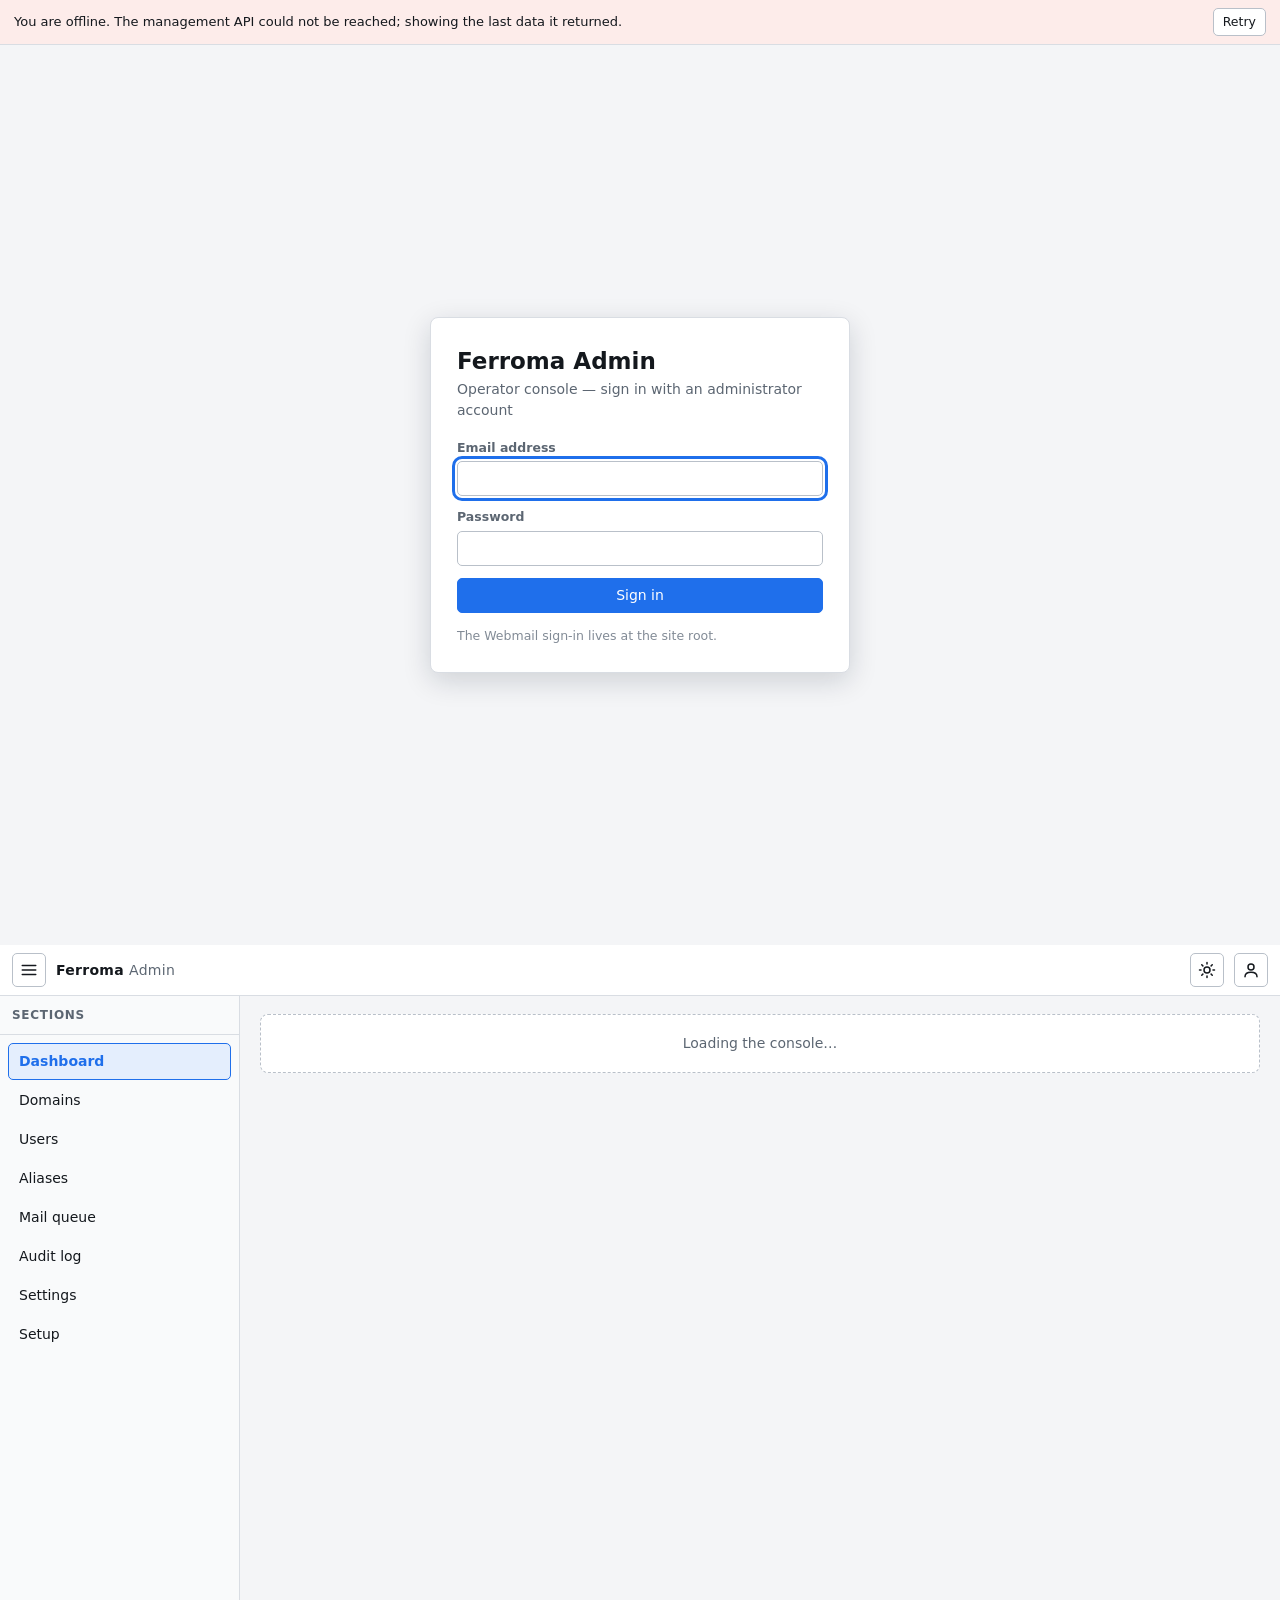
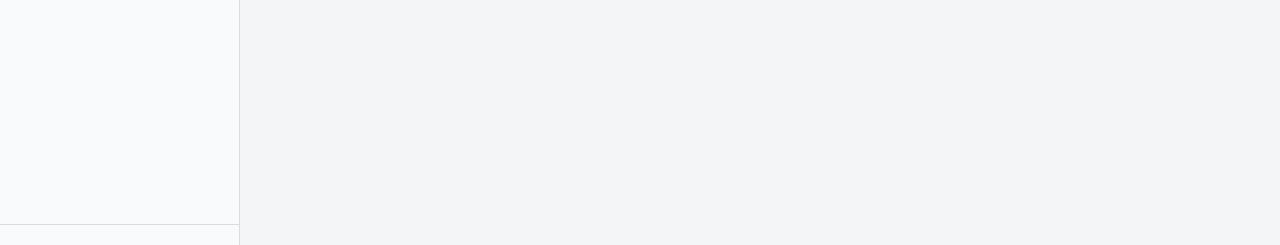
==== admin/index.html @ e782bdba "Ferroma — a Rust-native self-hosted mail platform The workspace: ferroma-core (configuration, limits" ====
<!doctype html>
<html lang="en" data-theme="auto" data-app="admin">
<head>
  <meta charset="utf-8">
  <meta name="viewport" content="width=device-width, initial-scale=1">
  <meta name="color-scheme" content="light dark">
  <title>Ferroma Admin</title>
  <link rel="stylesheet" href="./styles.css">
</head>
<body>
  <a class="skip-link" href="#view-root">Skip to content</a>

  <div id="offline-banner" class="banner banner-offline" role="status" hidden>
    <span class="banner-text">You are offline. The management API could not be reached; showing the last data it returned.</span>
    <button type="button" class="btn btn-small" id="offline-retry">Retry</button>
  </div>

  <!-- Sign-in, shown when the admin console has no usable session -->
  <div id="login-view" class="login-view" hidden>
    <form class="login-card" id="login-form" novalidate>
      <h1 class="login-title">Ferroma Admin</h1>
      <p class="login-subtitle">Operator console — sign in with an administrator account</p>

      <label class="field">
        <span class="field-label">Email address</span>
        <input class="input" id="login-email" name="email" type="email" autocomplete="username" spellcheck="false" required>
      </label>
      <p class="field-error" id="login-email-error" hidden></p>

      <label class="field">
        <span class="field-label">Password</span>
        <input class="input" id="login-password" name="password" type="password" autocomplete="current-password" required>
      </label>
      <p class="field-error" id="login-password-error" hidden></p>

      <p class="field-error" id="login-error" role="alert" hidden></p>

      <button class="btn btn-primary btn-block" id="login-submit" type="submit">Sign in</button>
      <p class="login-hint">The Webmail sign-in lives at the site root.</p>
    </form>
  </div>

  <div class="app" id="app-view" hidden>
    <header class="topbar">
      <button type="button" class="btn btn-icon" id="nav-toggle" aria-label="Show navigation"
              aria-expanded="false" aria-controls="sidebar">
        <svg class="icon" viewBox="0 0 24 24" aria-hidden="true" focusable="false">
          <path d="M3 6h18M3 12h18M3 18h18" fill="none" stroke="currentColor" stroke-width="2" stroke-linecap="round"></path>
        </svg>
      </button>
      <span class="brand">Ferroma <span class="brand-sub">Admin</span></span>
      <span class="topbar-status" id="topbar-status" role="status"></span>
      <button type="button" class="btn btn-icon" id="theme-toggle" aria-label="Switch theme" title="Switch light / dark">
        <svg class="icon" viewBox="0 0 24 24" aria-hidden="true" focusable="false">
          <circle cx="12" cy="12" r="4" fill="none" stroke="currentColor" stroke-width="2"></circle>
          <path d="M12 2v2M12 20v2M2 12h2M20 12h2M5 5l1.5 1.5M17.5 17.5 19 19M19 5l-1.5 1.5M6.5 17.5 5 19"
                fill="none" stroke="currentColor" stroke-width="2" stroke-linecap="round"></path>
        </svg>
      </button>
      <button type="button" class="btn btn-icon" id="account-button" aria-label="Account menu"
              aria-haspopup="true" aria-expanded="false">
        <svg class="icon" viewBox="0 0 24 24" aria-hidden="true" focusable="false">
          <circle cx="12" cy="8" r="4" fill="none" stroke="currentColor" stroke-width="2"></circle>
          <path d="M4 21c0-4 3.6-6 8-6s8 2 8 6" fill="none" stroke="currentColor" stroke-width="2" stroke-linecap="round"></path>
        </svg>
      </button>
      <div class="menu" id="account-menu" role="menu" hidden>
        <p class="menu-heading" id="account-menu-name">Signed in</p>
        <p class="menu-sub" id="account-menu-email"></p>
        <a class="menu-item" role="menuitem" href="../">Open Webmail</a>
        <button type="button" class="menu-item" role="menuitem" id="account-logout">Sign out</button>
      </div>
    </header>

    <div class="layout">
      <nav class="sidebar" id="sidebar" aria-label="Console sections">
        <div class="sidebar-head">
          <h2 class="sidebar-title">Sections</h2>
          <button type="button" class="btn btn-icon pane-close" id="sidebar-close" aria-label="Hide navigation">
            <svg class="icon" viewBox="0 0 24 24" aria-hidden="true" focusable="false">
              <path d="M6 6l12 12M18 6 6 18" fill="none" stroke="currentColor" stroke-width="2" stroke-linecap="round"></path>
            </svg>
          </button>
        </div>
        <ul class="nav-list" id="nav-list"></ul>
        <div class="sidebar-foot">
          <p class="sidebar-meta" id="sidebar-version"></p>
        </div>
      </nav>

      <main class="content" id="view-root" tabindex="-1">
        <div class="loading-state" id="boot-loading">
          <p class="loading-text">Loading the console…</p>
        </div>
      </main>
    </div>
  </div>

  <div class="modal-host" id="modal-host"></div>
  <div class="modal-host" id="dialog-host"></div>

  <div class="toasts" id="toast-region" role="status" aria-live="polite" aria-atomic="false"></div>
  <div class="toasts toasts-alert" id="alert-region" role="alert" aria-live="assertive" aria-atomic="false"></div>

  <script type="module" src="./main.js"></script>
</body>
</html>
---- admin/styles.css ----
/* Ferroma Admin — hand-written styles.
   Shares the visual language of the Webmail app without sharing a file: the
   server serves `web/` and `admin/` as two independent directories. */

:root {
  color-scheme: light dark;

  --bg: #f4f5f7;
  --surface: #ffffff;
  --surface-2: #f9fafb;
  --surface-3: #eef0f3;
  --border: #d9dde3;
  --border-strong: #b9c0c9;
  --text: #14181d;
  --text-muted: #5c6672;
  --text-faint: #828b96;
  --accent: #1f6feb;
  --accent-text: #ffffff;
  --accent-soft: #e4eefd;
  --danger: #c8382f;
  --danger-soft: #fdecea;
  --warn: #9a6200;
  --warn-soft: #fdf3e0;
  --ok: #1a7f4b;
  --ok-soft: #e6f5ec;
  --focus: #1f6feb;
  --shadow: 0 8px 28px rgba(15, 23, 42, 0.16);
  --radius: 8px;
  --radius-sm: 5px;
  --gap: 12px;
  --sidebar-width: 240px;
  --font: system-ui, -apple-system, "Segoe UI", Roboto, "Helvetica Neue", Arial, sans-serif;
  --mono: ui-monospace, SFMono-Regular, "Cascadia Mono", Consolas, "Liberation Mono", monospace;
}

@media (prefers-color-scheme: dark) {
  :root:not([data-theme="light"]) {
    --bg: #101317;
    --surface: #171b21;
    --surface-2: #1d222a;
    --surface-3: #252b34;
    --border: #2c333d;
    --border-strong: #3d4653;
    --text: #e7ebf0;
    --text-muted: #a3adb9;
    --text-faint: #7f8894;
    --accent: #5a9dff;
    --accent-text: #08111f;
    --accent-soft: #1b2940;
    --danger: #ff7b70;
    --danger-soft: #3a1f1d;
    --warn: #e0a94a;
    --warn-soft: #3a2f18;
    --ok: #5fd39a;
    --ok-soft: #14301f;
    --focus: #7db1ff;
    --shadow: 0 10px 30px rgba(0, 0, 0, 0.5);
  }
}

:root[data-theme="dark"] {
  --bg: #101317;
  --surface: #171b21;
  --surface-2: #1d222a;
  --surface-3: #252b34;
  --border: #2c333d;
  --border-strong: #3d4653;
  --text: #e7ebf0;
  --text-muted: #a3adb9;
  --text-faint: #7f8894;
  --accent: #5a9dff;
  --accent-text: #08111f;
  --accent-soft: #1b2940;
  --danger: #ff7b70;
  --danger-soft: #3a1f1d;
  --warn: #e0a94a;
  --warn-soft: #3a2f18;
  --ok: #5fd39a;
  --ok-soft: #14301f;
  --focus: #7db1ff;
  --shadow: 0 10px 30px rgba(0, 0, 0, 0.5);
}

*,
*::before,
*::after {
  box-sizing: border-box;
}

html,
body {
  height: 100%;
}

body {
  margin: 0;
  background: var(--bg);
  color: var(--text);
  font: 14px/1.5 var(--font);
  -webkit-text-size-adjust: 100%;
}

body.no-scroll {
  overflow: hidden;
}

h1,
h2,
h3,
p,
ul,
ol {
  margin: 0;
  padding: 0;
}

ul,
ol {
  list-style: none;
}

button,
input,
select,
textarea {
  font: inherit;
  color: inherit;
}

a {
  color: var(--accent);
}

.visually-hidden {
  position: absolute;
  width: 1px;
  height: 1px;
  margin: -1px;
  padding: 0;
  overflow: hidden;
  clip: rect(0 0 0 0);
  clip-path: inset(50%);
  white-space: nowrap;
  border: 0;
}

.skip-link {
  position: absolute;
  left: -9999px;
  top: 0;
  z-index: 100;
  padding: 8px 14px;
  background: var(--surface);
  border: 1px solid var(--border-strong);
  border-radius: var(--radius-sm);
  text-decoration: none;
}

.skip-link:focus {
  left: 8px;
  top: 8px;
}

:focus-visible {
  outline: 3px solid var(--focus);
  outline-offset: 2px;
  border-radius: 3px;
}

/* ----------------------------------------------------------------- controls */

.btn {
  display: inline-flex;
  align-items: center;
  justify-content: center;
  gap: 6px;
  min-height: 34px;
  padding: 6px 12px;
  background: var(--surface);
  color: var(--text);
  border: 1px solid var(--border-strong);
  border-radius: var(--radius-sm);
  cursor: pointer;
  text-decoration: none;
}

.btn:hover:not(:disabled) {
  background: var(--surface-3);
}

.btn:disabled {
  opacity: 0.5;
  cursor: not-allowed;
}

.btn-primary {
  background: var(--accent);
  border-color: var(--accent);
  color: var(--accent-text);
}

.btn-primary:hover:not(:disabled) {
  filter: brightness(1.08);
}

.btn-danger {
  color: var(--danger);
  border-color: var(--danger);
}

.btn-danger:hover:not(:disabled) {
  background: var(--danger-soft);
}

.btn-small {
  min-height: 28px;
  padding: 3px 9px;
  font-size: 12.5px;
}

.btn-icon {
  min-width: 34px;
  padding: 5px;
}

.btn-block {
  width: 100%;
}

.icon {
  width: 18px;
  height: 18px;
  flex: none;
}

.input {
  width: 100%;
  min-height: 34px;
  padding: 6px 10px;
  background: var(--surface);
  color: var(--text);
  border: 1px solid var(--border-strong);
  border-radius: var(--radius-sm);
}

.input::placeholder {
  color: var(--text-faint);
}

textarea.input {
  min-height: 90px;
  resize: vertical;
  font-family: var(--mono);
  font-size: 13px;
}

.field {
  display: block;
  margin-bottom: 12px;
}

.field-label {
  display: block;
  margin-bottom: 4px;
  font-size: 12.5px;
  font-weight: 600;
  color: var(--text-muted);
}

.field-error {
  margin: -6px 0 10px;
  color: var(--danger);
  font-size: 12.5px;
}

.checkbox {
  display: flex;
  gap: 8px;
  align-items: center;
  margin-bottom: 10px;
  font-size: 13.5px;
}

.row {
  display: flex;
  flex-wrap: wrap;
  gap: var(--gap);
}

.row > * {
  flex: 1 1 180px;
  min-width: 0;
}

.inline-form {
  display: flex;
  flex-wrap: wrap;
  gap: 8px;
  align-items: flex-end;
}

.inline-form .field {
  flex: 1 1 180px;
  margin-bottom: 0;
}

/* ------------------------------------------------------------------ banners */

.banner {
  display: flex;
  flex-wrap: wrap;
  gap: 10px;
  align-items: center;
  justify-content: space-between;
  padding: 8px 14px;
  border-bottom: 1px solid var(--border);
  font-size: 13px;
}

.banner-offline {
  background: var(--danger-soft);
}

.banner-text {
  flex: 1 1 260px;
}

/* -------------------------------------------------------------------- login */

.login-view {
  display: grid;
  place-items: center;
  min-height: 100%;
  padding: 24px;
}

.login-card {
  width: min(420px, 100%);
  padding: 26px;
  background: var(--surface);
  border: 1px solid var(--border);
  border-radius: var(--radius);
  box-shadow: var(--shadow);
}

.login-title {
  font-size: 23px;
}

.login-subtitle {
  margin-bottom: 18px;
  color: var(--text-muted);
}

.login-hint {
  margin-top: 14px;
  color: var(--text-faint);
  font-size: 12.5px;
}

/* -------------------------------------------------------------------- shell */

.app {
  display: flex;
  flex-direction: column;
  height: 100%;
}

.topbar {
  position: relative;
  z-index: 20;
  display: flex;
  gap: 10px;
  align-items: center;
  padding: 8px 12px;
  background: var(--surface);
  border-bottom: 1px solid var(--border);
}

.brand {
  font-weight: 700;
  letter-spacing: 0.02em;
}

.brand-sub {
  color: var(--text-muted);
  font-weight: 500;
}

.topbar-status {
  flex: 1 1 auto;
  color: var(--text-muted);
  font-size: 12.5px;
  overflow: hidden;
  white-space: nowrap;
  text-overflow: ellipsis;
  text-align: right;
}

.layout {
  display: grid;
  grid-template-columns: var(--sidebar-width) minmax(0, 1fr);
  flex: 1 1 auto;
  min-height: 0;
}

.sidebar {
  display: flex;
  flex-direction: column;
  min-height: 0;
  background: var(--surface-2);
  border-right: 1px solid var(--border);
}

.sidebar-head {
  display: flex;
  align-items: center;
  justify-content: space-between;
  padding: 10px 12px;
  border-bottom: 1px solid var(--border);
}

.sidebar-title {
  font-size: 12px;
  text-transform: uppercase;
  letter-spacing: 0.06em;
  color: var(--text-muted);
}

.nav-list {
  flex: 1 1 auto;
  overflow-y: auto;
  padding: 8px;
}

.nav-button {
  justify-content: flex-start;
  width: 100%;
  margin-bottom: 2px;
  padding: 7px 10px;
  background: transparent;
  border-color: transparent;
}

.nav-button:hover {
  background: var(--surface-3);
}

.nav-button[aria-current="true"] {
  background: var(--accent-soft);
  border-color: var(--accent);
  color: var(--accent);
  font-weight: 600;
}

.nav-label {
  flex: 1 1 auto;
  text-align: left;
}

.nav-badge {
  padding: 0 7px;
  background: var(--danger);
  border-radius: 999px;
  color: var(--accent-text);
  font-size: 11px;
  font-weight: 700;
}

.sidebar-foot {
  padding: 10px 12px;
  border-top: 1px solid var(--border);
}

.sidebar-meta {
  color: var(--text-faint);
  font-size: 11.5px;
  overflow-wrap: anywhere;
}

.pane-close {
  display: none;
}

.content {
  min-width: 0;
  overflow-y: auto;
  padding: 18px 20px 40px;
}

/* ------------------------------------------------------------------- view */

.view-head {
  display: flex;
  flex-wrap: wrap;
  gap: 10px;
  align-items: center;
  justify-content: space-between;
  margin-bottom: 14px;
}

.view-title {
  font-size: 20px;
}

.view-sub {
  color: var(--text-muted);
  font-size: 13px;
}

.card {
  padding: 14px;
  margin-bottom: 16px;
  background: var(--surface);
  border: 1px solid var(--border);
  border-radius: var(--radius);
}

.card-head {
  display: flex;
  flex-wrap: wrap;
  gap: 8px;
  align-items: center;
  justify-content: space-between;
  margin-bottom: 10px;
}

.card-title {
  font-size: 15px;
}

.card-actions {
  display: flex;
  flex-wrap: wrap;
  gap: 6px;
}

.filters {
  display: flex;
  flex-wrap: wrap;
  gap: 8px;
  align-items: flex-end;
  margin-bottom: 12px;
}

.filters .field {
  flex: 0 1 200px;
  margin-bottom: 0;
}

/* --------------------------------------------------------------- dashboard */

.stat-grid {
  display: grid;
  grid-template-columns: repeat(auto-fit, minmax(160px, 1fr));
  gap: var(--gap);
  margin-bottom: 16px;
}

.stat {
  padding: 12px 14px;
  background: var(--surface);
  border: 1px solid var(--border);
  border-radius: var(--radius);
}

.stat-label {
  color: var(--text-muted);
  font-size: 12px;
  text-transform: uppercase;
  letter-spacing: 0.05em;
}

.stat-value {
  font-size: 22px;
  font-weight: 650;
  overflow-wrap: anywhere;
}

.stat-note {
  color: var(--text-faint);
  font-size: 12px;
}

.spark {
  display: block;
  width: 100%;
  height: 64px;
  background: var(--surface-2);
  border: 1px solid var(--border);
  border-radius: var(--radius-sm);
}

.spark-line {
  fill: none;
  stroke: var(--accent);
  stroke-width: 2;
}

.spark-area {
  fill: var(--accent-soft);
  stroke: none;
}

/* ------------------------------------------------------------------ tables */

.table-wrap {
  overflow-x: auto;
}

.table {
  width: 100%;
  border-collapse: collapse;
  font-size: 13px;
}

.table caption {
  text-align: left;
  color: var(--text-muted);
  font-size: 12.5px;
  padding-bottom: 6px;
}

.table th,
.table td {
  padding: 7px 9px;
  border-bottom: 1px solid var(--border);
  text-align: left;
  vertical-align: top;
}

.table thead th {
  background: var(--surface-2);
  color: var(--text-muted);
  font-size: 11.5px;
  text-transform: uppercase;
  letter-spacing: 0.05em;
  white-space: nowrap;
}

.table tbody tr:hover {
  background: var(--surface-2);
}

.cell-actions {
  display: flex;
  flex-wrap: wrap;
  gap: 5px;
}

.cell-mono {
  font-family: var(--mono);
  font-size: 12px;
  overflow-wrap: anywhere;
}

.truncate {
  display: inline-block;
  max-width: 34ch;
  overflow: hidden;
  white-space: nowrap;
  text-overflow: ellipsis;
  vertical-align: bottom;
}

.detail-row td {
  background: var(--surface-2);
}

/* ------------------------------------------------------------------ badges */

.badge {
  display: inline-flex;
  align-items: center;
  gap: 5px;
  padding: 1px 8px;
  border: 1px solid var(--border-strong);
  border-radius: 999px;
  font-size: 11.5px;
  white-space: nowrap;
}

.badge-ok {
  background: var(--ok-soft);
  border-color: var(--ok);
  color: var(--ok);
}

.badge-warn {
  background: var(--warn-soft);
  border-color: var(--warn);
  color: var(--warn);
}

.badge-fail {
  background: var(--danger-soft);
  border-color: var(--danger);
  color: var(--danger);
}

.badge-skip,
.badge-muted {
  color: var(--text-muted);
}

/* --------------------------------------------------------------- dns panel */

.dns-head {
  display: flex;
  flex-wrap: wrap;
  gap: 10px;
  align-items: center;
  justify-content: space-between;
  margin-bottom: 10px;
}

.score {
  font-size: 15px;
  font-weight: 650;
}

.code-block {
  display: block;
  width: 100%;
  padding: 10px;
  margin: 6px 0 10px;
  background: var(--surface-2);
  border: 1px solid var(--border);
  border-radius: var(--radius-sm);
  font-family: var(--mono);
  font-size: 12px;
  overflow-wrap: anywhere;
  white-space: pre-wrap;
}

.log-list {
  display: grid;
  gap: 6px;
}

.log-entry {
  padding: 8px 10px;
  background: var(--surface-2);
  border: 1px solid var(--border);
  border-radius: var(--radius-sm);
  font-size: 12.5px;
}

.log-head {
  display: flex;
  flex-wrap: wrap;
  gap: 8px;
  align-items: baseline;
}

.log-time {
  color: var(--text-faint);
  font-family: var(--mono);
  font-size: 11.5px;
}

.log-body {
  margin-top: 4px;
  overflow-wrap: anywhere;
}

/* ------------------------------------------------------------ view states */

.loading-state,
.empty-state,
.error-state {
  padding: 18px;
  background: var(--surface);
  border: 1px dashed var(--border-strong);
  border-radius: var(--radius);
  color: var(--text-muted);
  text-align: center;
}

.error-state {
  background: var(--danger-soft);
  border-style: solid;
  border-color: var(--danger);
  color: var(--text);
}

.empty-title {
  font-weight: 600;
  color: var(--text);
}

.pager {
  display: flex;
  flex-wrap: wrap;
  gap: 8px;
  align-items: center;
  margin-top: 12px;
}

.pager-info {
  color: var(--text-muted);
  font-size: 12.5px;
}

/* ------------------------------------------------------------------ dialogs */

.modal-host:empty {
  display: none;
}

.modal {
  position: fixed;
  inset: 0;
  z-index: 60;
  display: grid;
  place-items: center;
  padding: 18px;
  background: rgba(12, 16, 22, 0.5);
}

.modal-card {
  display: flex;
  flex-direction: column;
  width: min(560px, 100%);
  max-height: min(88vh, 900px);
  background: var(--surface);
  border: 1px solid var(--border);
  border-radius: var(--radius);
  box-shadow: var(--shadow);
  overflow: hidden;
}

.modal-card.modal-wide {
  width: min(860px, 100%);
}

.modal-head {
  display: flex;
  gap: 10px;
  align-items: center;
  justify-content: space-between;
  padding: 12px 16px;
  border-bottom: 1px solid var(--border);
}

.modal-title {
  font-size: 16px;
}

.modal-body {
  flex: 1 1 auto;
  padding: 16px;
  overflow-y: auto;
}

.modal-foot {
  display: flex;
  flex-wrap: wrap;
  gap: 8px;
  align-items: center;
  justify-content: flex-end;
  padding: 12px 16px;
  background: var(--surface-2);
  border-top: 1px solid var(--border);
}

.modal-foot .spacer {
  flex: 1 1 auto;
}

.modal-message {
  margin-bottom: 12px;
  color: var(--text-muted);
}

.secret-row {
  display: flex;
  gap: 8px;
  align-items: center;
}

.secret-value {
  flex: 1 1 auto;
  min-width: 0;
  padding: 6px 10px;
  background: var(--surface-2);
  border: 1px solid var(--border);
  border-radius: var(--radius-sm);
  font-family: var(--mono);
  font-size: 12px;
  overflow-wrap: anywhere;
}

/* ------------------------------------------------------------------- toasts */

.toasts {
  position: fixed;
  right: 14px;
  bottom: 14px;
  z-index: 90;
  display: flex;
  flex-direction: column;
  gap: 8px;
  width: min(380px, calc(100vw - 28px));
  pointer-events: none;
}

.toast {
  display: flex;
  gap: 10px;
  align-items: flex-start;
  padding: 10px 12px;
  background: var(--surface);
  border: 1px solid var(--border-strong);
  border-left-width: 4px;
  border-radius: var(--radius-sm);
  box-shadow: var(--shadow);
  pointer-events: auto;
  animation: toast-in 160ms ease-out;
}

.toast-success {
  border-left-color: var(--ok);
}

.toast-error {
  border-left-color: var(--danger);
}

.toast-info {
  border-left-color: var(--accent);
}

.toast-text {
  flex: 1 1 auto;
  min-width: 0;
  overflow-wrap: anywhere;
}

.toast-close {
  background: none;
  border: 0;
  color: var(--text-muted);
  cursor: pointer;
}

@keyframes toast-in {
  from {
    opacity: 0;
    transform: translateY(8px);
  }
  to {
    opacity: 1;
    transform: none;
  }
}

/* -------------------------------------------------------------- user menu */

.menu {
  position: absolute;
  right: 12px;
  top: 50px;
  z-index: 40;
  width: 240px;
  padding: 6px;
  background: var(--surface);
  border: 1px solid var(--border-strong);
  border-radius: var(--radius);
  box-shadow: var(--shadow);
}

.menu-heading {
  padding: 6px 8px 0;
  font-weight: 600;
  font-size: 13px;
  overflow: hidden;
  text-overflow: ellipsis;
  white-space: nowrap;
}

.menu-sub {
  padding: 0 8px 6px;
  color: var(--text-muted);
  font-size: 12px;
  overflow: hidden;
  text-overflow: ellipsis;
  white-space: nowrap;
}

.menu-item {
  display: block;
  width: 100%;
  padding: 7px 8px;
  background: none;
  border: 0;
  border-radius: var(--radius-sm);
  color: var(--text);
  text-align: left;
  text-decoration: none;
  cursor: pointer;
}

.menu-item:hover {
  background: var(--surface-3);
}

/* -------------------------------------------------------------- responsive */

@media (max-width: 860px) {
  .layout {
    grid-template-columns: minmax(0, 1fr);
  }

  .sidebar {
    position: fixed;
    inset: 48px auto 0 0;
    z-index: 30;
    width: min(280px, 82vw);
    box-shadow: var(--shadow);
  }

  .app:not([data-nav="open"]) .sidebar {
    display: none;
  }

  .pane-close {
    display: inline-flex;
  }

  .brand-sub {
    display: none;
  }
}

@media (max-width: 520px) {
  .content {
    padding: 14px 12px 32px;
  }

  .stat-value {
    font-size: 19px;
  }
}

@media (min-width: 1700px) {
  :root {
    --sidebar-width: 268px;
  }
}

@media (prefers-reduced-motion: reduce) {
  *,
  *::before,
  *::after {
    animation-duration: 0.001ms !important;
    animation-iteration-count: 1 !important;
    transition-duration: 0.001ms !important;
    scroll-behavior: auto !important;
  }
}
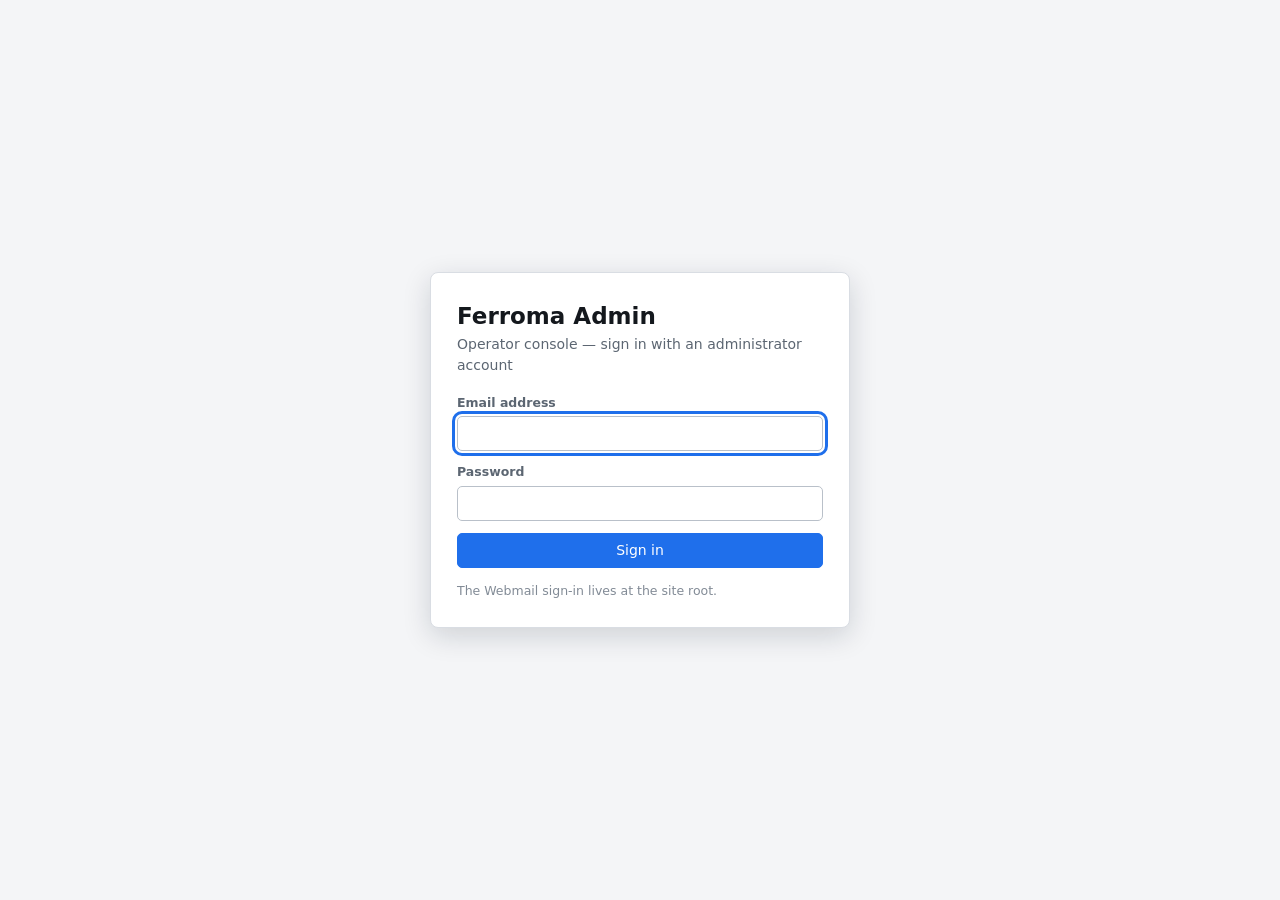
==== commit 1616ebf4: "web,admin,api: the shared modules, the contract gaps, and Simplified Chinese Three loose ends, each " ====
--- a/admin/index.html
+++ b/admin/index.html
@@ -4,60 +4,60 @@
   <meta charset="utf-8">
   <meta name="viewport" content="width=device-width, initial-scale=1">
   <meta name="color-scheme" content="light dark">
-  <title>Ferroma Admin</title>
+  <title data-i18n>Ferroma Admin</title>
   <link rel="stylesheet" href="./styles.css">
 </head>
 <body>
-  <a class="skip-link" href="#view-root">Skip to content</a>
+  <a class="skip-link" href="#view-root" data-i18n>Skip to content</a>
 
   <div id="offline-banner" class="banner banner-offline" role="status" hidden>
-    <span class="banner-text">You are offline. The management API could not be reached; showing the last data it returned.</span>
-    <button type="button" class="btn btn-small" id="offline-retry">Retry</button>
+    <span class="banner-text" data-i18n>You are offline. The management API could not be reached; showing the last data it returned.</span>
+    <button type="button" class="btn btn-small" id="offline-retry" data-i18n>Retry</button>
   </div>
 
   <!-- Sign-in, shown when the admin console has no usable session -->
   <div id="login-view" class="login-view" hidden>
     <form class="login-card" id="login-form" novalidate>
-      <h1 class="login-title">Ferroma Admin</h1>
-      <p class="login-subtitle">Operator console — sign in with an administrator account</p>
+      <h1 class="login-title" data-i18n>Ferroma Admin</h1>
+      <p class="login-subtitle" data-i18n>Operator console — sign in with an administrator account</p>
 
       <label class="field">
-        <span class="field-label">Email address</span>
+        <span class="field-label" data-i18n>Email address</span>
         <input class="input" id="login-email" name="email" type="email" autocomplete="username" spellcheck="false" required>
       </label>
       <p class="field-error" id="login-email-error" hidden></p>
 
       <label class="field">
-        <span class="field-label">Password</span>
+        <span class="field-label" data-i18n>Password</span>
         <input class="input" id="login-password" name="password" type="password" autocomplete="current-password" required>
       </label>
       <p class="field-error" id="login-password-error" hidden></p>
 
       <p class="field-error" id="login-error" role="alert" hidden></p>
 
-      <button class="btn btn-primary btn-block" id="login-submit" type="submit">Sign in</button>
-      <p class="login-hint">The Webmail sign-in lives at the site root.</p>
+      <button class="btn btn-primary btn-block" id="login-submit" type="submit" data-i18n>Sign in</button>
+      <p class="login-hint" data-i18n>The Webmail sign-in lives at the site root.</p>
     </form>
   </div>
 
   <div class="app" id="app-view" hidden>
     <header class="topbar">
-      <button type="button" class="btn btn-icon" id="nav-toggle" aria-label="Show navigation"
+      <button type="button" class="btn btn-icon" id="nav-toggle" data-i18n-aria-label aria-label="Show navigation"
               aria-expanded="false" aria-controls="sidebar">
         <svg class="icon" viewBox="0 0 24 24" aria-hidden="true" focusable="false">
           <path d="M3 6h18M3 12h18M3 18h18" fill="none" stroke="currentColor" stroke-width="2" stroke-linecap="round"></path>
         </svg>
       </button>
-      <span class="brand">Ferroma <span class="brand-sub">Admin</span></span>
+      <span class="brand">Ferroma <span class="brand-sub" data-i18n>Admin</span></span>
       <span class="topbar-status" id="topbar-status" role="status"></span>
-      <button type="button" class="btn btn-icon" id="theme-toggle" aria-label="Switch theme" title="Switch light / dark">
+      <button type="button" class="btn btn-icon" id="theme-toggle" data-i18n-aria-label aria-label="Switch theme" data-i18n-title title="Switch light / dark">
         <svg class="icon" viewBox="0 0 24 24" aria-hidden="true" focusable="false">
           <circle cx="12" cy="12" r="4" fill="none" stroke="currentColor" stroke-width="2"></circle>
           <path d="M12 2v2M12 20v2M2 12h2M20 12h2M5 5l1.5 1.5M17.5 17.5 19 19M19 5l-1.5 1.5M6.5 17.5 5 19"
                 fill="none" stroke="currentColor" stroke-width="2" stroke-linecap="round"></path>
         </svg>
       </button>
-      <button type="button" class="btn btn-icon" id="account-button" aria-label="Account menu"
+      <button type="button" class="btn btn-icon" id="account-button" data-i18n-aria-label aria-label="Account menu"
               aria-haspopup="true" aria-expanded="false">
         <svg class="icon" viewBox="0 0 24 24" aria-hidden="true" focusable="false">
           <circle cx="12" cy="8" r="4" fill="none" stroke="currentColor" stroke-width="2"></circle>
@@ -65,18 +65,18 @@
         </svg>
       </button>
       <div class="menu" id="account-menu" role="menu" hidden>
-        <p class="menu-heading" id="account-menu-name">Signed in</p>
+        <p class="menu-heading" id="account-menu-name" data-i18n>Signed in</p>
         <p class="menu-sub" id="account-menu-email"></p>
-        <a class="menu-item" role="menuitem" href="../">Open Webmail</a>
-        <button type="button" class="menu-item" role="menuitem" id="account-logout">Sign out</button>
+        <a class="menu-item" role="menuitem" href="../" data-i18n>Open Webmail</a>
+        <button type="button" class="menu-item" role="menuitem" id="account-logout" data-i18n>Sign out</button>
       </div>
     </header>
 
     <div class="layout">
-      <nav class="sidebar" id="sidebar" aria-label="Console sections">
+      <nav class="sidebar" id="sidebar" data-i18n-aria-label aria-label="Console sections">
         <div class="sidebar-head">
-          <h2 class="sidebar-title">Sections</h2>
-          <button type="button" class="btn btn-icon pane-close" id="sidebar-close" aria-label="Hide navigation">
+          <h2 class="sidebar-title" data-i18n>Sections</h2>
+          <button type="button" class="btn btn-icon pane-close" id="sidebar-close" data-i18n-aria-label aria-label="Hide navigation">
             <svg class="icon" viewBox="0 0 24 24" aria-hidden="true" focusable="false">
               <path d="M6 6l12 12M18 6 6 18" fill="none" stroke="currentColor" stroke-width="2" stroke-linecap="round"></path>
             </svg>
@@ -90,7 +90,7 @@
 
       <main class="content" id="view-root" tabindex="-1">
         <div class="loading-state" id="boot-loading">
-          <p class="loading-text">Loading the console…</p>
+          <p class="loading-text" data-i18n>Loading the console…</p>
         </div>
       </main>
     </div>
--- a/admin/styles.css
+++ b/admin/styles.css
@@ -87,6 +87,14 @@
   box-sizing: border-box;
 }
 
+/* The `hidden` attribute must win over any component `display` rule.
+   Author styles beat the browser's built-in `[hidden] { display: none }`, so
+   without this rule every element that sets `display` (`.app`, `.login-view`,
+   …) stays visible while it carries `hidden`. */
+[hidden] {
+  display: none !important;
+}
+
 html,
 body {
   height: 100%;
@@ -292,16 +300,37 @@
   min-width: 0;
 }
 
+/*
+ * Filter bars and small inline forms.
+ *
+ * A grid rather than a wrapping flex row, and aligned to the top. Every field is
+ * label + control + hint, and the hints differ in height (one wraps to two lines,
+ * another to one), so `align-items: flex-end` matched the *bottoms* of the fields
+ * and shoved the taller ones' labels and inputs upwards — the controls ended up on
+ * different baselines across a single row. Tops align instead, which lines the
+ * labels up and puts every control on one baseline; the hints are free to wrap
+ * below without moving anything.
+ *
+ * Equal `1fr` columns also stop a narrow `<select>` next to a wide text input,
+ * which is what `flex: 1 1 180px` produced once the buttons had taken their share.
+ */
 .inline-form {
-  display: flex;
-  flex-wrap: wrap;
-  gap: 8px;
-  align-items: flex-end;
+  display: grid;
+  grid-template-columns: repeat(auto-fit, minmax(190px, 1fr));
+  gap: 10px 14px;
+  align-items: start;
 }
 
 .inline-form .field {
-  flex: 1 1 180px;
   margin-bottom: 0;
+}
+
+/* Actions keep their natural width instead of stretching to fill a column, and sit
+   on the control baseline rather than the label's. */
+.inline-form > .btn {
+  justify-self: start;
+  align-self: center;
+  white-space: nowrap;
 }
 
 /* ------------------------------------------------------------------ banners */
@@ -413,7 +442,7 @@
 }
 
 .sidebar-head {
-  display: flex;
+  display: none;
   align-items: center;
   justify-content: space-between;
   padding: 10px 12px;
@@ -430,27 +459,73 @@
 .nav-list {
   flex: 1 1 auto;
   overflow-y: auto;
-  padding: 8px;
+  padding: 6px 8px 12px;
+}
+
+.nav-group {
+  margin: 12px 0 4px;
+  padding: 0 10px;
+}
+
+.nav-group:first-child {
+  margin-top: 2px;
+}
+
+.nav-group-title {
+  color: var(--text-faint);
+  font-size: 10.5px;
+  font-weight: 700;
+  letter-spacing: 0.09em;
+  text-transform: uppercase;
 }
 
 .nav-button {
   justify-content: flex-start;
+  gap: 9px;
   width: 100%;
-  margin-bottom: 2px;
+  margin-bottom: 1px;
   padding: 7px 10px;
+  color: var(--text-muted);
   background: transparent;
   border-color: transparent;
+  font-weight: 500;
 }
 
 .nav-button:hover {
   background: var(--surface-3);
+  color: var(--text);
+}
+
+.nav-icon {
+  flex: 0 0 auto;
+  width: 16px;
+  height: 16px;
+  opacity: 0.7;
 }
 
 .nav-button[aria-current="true"] {
+  position: relative;
   background: var(--accent-soft);
-  border-color: var(--accent);
+  border-color: transparent;
   color: var(--accent);
   font-weight: 600;
+}
+
+/* A full-bleed accent bar reads as "you are here" without the heavy boxed
+   border the previous selected state used. */
+.nav-button[aria-current="true"]::before {
+  content: "";
+  position: absolute;
+  top: 6px;
+  bottom: 6px;
+  left: -8px;
+  width: 3px;
+  background: var(--accent);
+  border-radius: 0 3px 3px 0;
+}
+
+.nav-button[aria-current="true"] .nav-icon {
+  opacity: 1;
 }
 
 .nav-label {
@@ -600,6 +675,71 @@
 .spark-area {
   fill: var(--accent-soft);
   stroke: none;
+}
+
+/* The hero row carries the four numbers an operator checks first; the plain
+   grid below it holds the supporting figures, so the page has one focal point
+   instead of thirteen tiles of equal weight. */
+.stat-hero .stat-value {
+  font-size: 30px;
+  letter-spacing: -0.01em;
+}
+
+.stat-ok .stat-value {
+  color: var(--ok);
+}
+
+.stat-warn .stat-value {
+  color: var(--warn);
+}
+
+.stat-danger .stat-value {
+  color: var(--danger);
+}
+
+/* The exceptions panel: a decision, not a measurement. */
+.attention {
+  display: grid;
+  gap: 8px;
+}
+
+.attention-item {
+  padding: 10px 12px;
+  border: 1px solid var(--border);
+  border-left-width: 3px;
+  border-radius: var(--radius-sm);
+  background: var(--surface-2);
+}
+
+.attention-danger {
+  border-left-color: var(--danger);
+  background: var(--danger-soft);
+}
+
+.attention-warn {
+  border-left-color: var(--warn);
+  background: var(--warn-soft);
+}
+
+.attention-title {
+  font-weight: 600;
+}
+
+.attention-detail {
+  color: var(--text-muted);
+  font-size: 12.5px;
+}
+
+.attention-clear {
+  padding: 12px;
+  border: 1px solid var(--border);
+  border-radius: var(--radius-sm);
+  background: var(--ok-soft);
+}
+
+.attention-clear-text {
+  color: var(--ok);
+  font-weight: 600;
 }
 
 /* ------------------------------------------------------------------ tables */
@@ -1005,11 +1145,255 @@
   background: var(--surface-3);
 }
 
+/* ------------------------------------------------------- filter bars / tables */
+
+/*
+ * A filter bar is a grid, not a wrapping flex row.
+ *
+ * Each field is label + control + hint, and the hints differ in height: one wraps to
+ * two lines while its neighbour does not. With `align-items: flex-end` the *bottoms*
+ * of the fields line up, so a taller field pushes its own label and input upward and
+ * the row comes out ragged — labels on different baselines, controls on different
+ * baselines. Tops align instead, and `1fr` columns give every control the same width
+ * rather than letting a narrow `<select>` sit beside a wide text input.
+ */
+.filter-bar {
+  display: flex;
+  flex-wrap: wrap;
+  gap: 12px;
+  align-items: start;
+  justify-content: space-between;
+  padding: 12px 14px;
+  margin-bottom: 14px;
+}
+
+.filter-fields {
+  display: grid;
+  grid-template-columns: repeat(auto-fit, minmax(180px, 1fr));
+  gap: 10px 14px;
+  flex: 1 1 420px;
+  min-width: 0;
+}
+
+.filter-fields .field {
+  margin-bottom: 0;
+}
+
+/* A submit button sits beside the fields, not stretched to fill a whole column and
+   the full height of the row's tallest hint. */
+.filter-fields > .btn {
+  justify-self: start;
+  align-self: center;
+  white-space: nowrap;
+}
+
+.filter-actions {
+  display: flex;
+  flex-wrap: wrap;
+  gap: 8px;
+  align-items: center;
+  padding-top: 18px; /* drops the buttons onto the controls' baseline */
+}
+
+/* Sortable headers are buttons, so they must not look like buttons. */
+.th-sort {
+  padding: 0;
+  background: none;
+  border: 0;
+  color: inherit;
+  font: inherit;
+  letter-spacing: inherit;
+  text-transform: inherit;
+  cursor: pointer;
+}
+
+.th-sort::after {
+  content: "";
+  display: inline-block;
+  width: 0;
+  margin-left: 6px;
+  border: 4px solid transparent;
+  border-top-color: currentColor;
+  opacity: 0.35;
+  vertical-align: middle;
+}
+
+.th-sort[data-dir="asc"]::after {
+  border-top-color: transparent;
+  border-bottom-color: currentColor;
+  opacity: 1;
+}
+
+.th-sort[data-dir="desc"]::after {
+  opacity: 1;
+}
+
+.th-sort:hover {
+  color: var(--text);
+}
+
+.col-select {
+  width: 34px;
+  padding-right: 0;
+}
+
+.row-check {
+  margin: 0;
+  vertical-align: middle;
+}
+
+/* The bulk bar appears only while rows are selected, so it never takes the place of
+   the header an operator is reading. */
+.bulk-bar {
+  display: flex;
+  flex-wrap: wrap;
+  gap: 10px;
+  align-items: center;
+  padding: 8px 12px;
+  margin-bottom: 8px;
+  background: var(--accent-soft);
+  border: 1px solid var(--accent);
+  border-radius: var(--radius-sm);
+}
+
+.bulk-count {
+  font-weight: 600;
+  color: var(--accent);
+}
+
+.bulk-actions {
+  display: flex;
+  flex-wrap: wrap;
+  gap: 6px;
+}
+
+.table-selectable tbody tr:has(.row-check:checked) {
+  background: var(--accent-soft);
+}
+
+/* ------------------------------------------------------------------- drawers */
+
+.drawer-host {
+  position: fixed;
+  inset: 0;
+  z-index: 60;
+  display: flex;
+  justify-content: flex-end;
+}
+
+.drawer-scrim {
+  position: absolute;
+  inset: 0;
+  background: rgb(0 0 0 / 35%);
+}
+
+.drawer {
+  position: relative;
+  display: flex;
+  flex-direction: column;
+  width: min(520px, 100% - 32px);
+  height: 100%;
+  background: var(--surface);
+  border-left: 1px solid var(--border-strong);
+  box-shadow: var(--shadow);
+  outline: none;
+}
+
+.drawer-head {
+  display: flex;
+  gap: 10px;
+  align-items: start;
+  justify-content: space-between;
+  padding: 14px 16px;
+  border-bottom: 1px solid var(--border);
+}
+
+.drawer-title {
+  font-size: 16px;
+}
+
+.drawer-body {
+  flex: 1 1 auto;
+  overflow-y: auto;
+  padding: 14px 16px;
+}
+
+.drawer-foot {
+  display: flex;
+  flex-wrap: wrap;
+  gap: 8px;
+  padding: 12px 16px;
+  border-top: 1px solid var(--border);
+}
+
+/* Key/value block, used by drawers and detail panels. */
+.kv {
+  display: grid;
+  grid-template-columns: minmax(96px, 34%) minmax(0, 1fr);
+  gap: 6px 12px;
+  margin-bottom: 16px;
+}
+
+.kv-key {
+  color: var(--text-muted);
+  font-size: 12.5px;
+}
+
+.kv-value {
+  margin: 0;
+  overflow-wrap: anywhere;
+}
+
+.drawer-section {
+  margin-bottom: 8px;
+  font-size: 13px;
+  text-transform: uppercase;
+  letter-spacing: 0.06em;
+  color: var(--text-muted);
+}
+
+.drawer-list {
+  display: grid;
+  gap: 6px;
+}
+
+.drawer-list li {
+  display: flex;
+  gap: 8px;
+  align-items: center;
+  justify-content: space-between;
+  padding: 6px 10px;
+  background: var(--surface-2);
+  border: 1px solid var(--border);
+  border-radius: var(--radius-sm);
+}
+
 /* -------------------------------------------------------------- responsive */
+
+/* `data-nav` drives two different layouts. Above 860px the sidebar is docked, and
+   the toggle collapses it to give the content the full width — which is what an
+   operator expects from that button, and what the wide tables want. Below 860px
+   the same attribute opens the overlapping drawer, below. */
+@media (min-width: 861px) {
+  .app[data-nav="closed"] .sidebar {
+    display: none;
+  }
+
+  .app[data-nav="closed"] .layout {
+    grid-template-columns: minmax(0, 1fr);
+  }
+}
 
 @media (max-width: 860px) {
   .layout {
     grid-template-columns: minmax(0, 1fr);
+  }
+
+  /* Inside the drawer the head earns its place: it names the panel and carries
+     the close button. Docked on a wide screen the group headings do that job,
+     so the head would only be redundant chrome. */
+  .sidebar-head {
+    display: flex;
   }
 
   .sidebar {
@@ -1030,6 +1414,32 @@
 
   .brand-sub {
     display: none;
+  }
+
+  /*
+   * Touch targets.
+   *
+   * Measured at a 500px viewport: the row checkboxes were 13px, the sortable column
+   * headings 17px and the small buttons 28px, all below what a fingertip reliably
+   * hits. The glyphs keep their size; the area around them grows, so the console
+   * still reads the same on a narrow screen.
+   */
+  .row-check {
+    width: 32px;
+    height: 32px;
+  }
+
+  .col-select {
+    width: 56px;
+  }
+
+  .th-sort {
+    display: block;
+    padding: 9px 0;
+  }
+
+  .btn-small {
+    min-height: 34px;
   }
 }
 
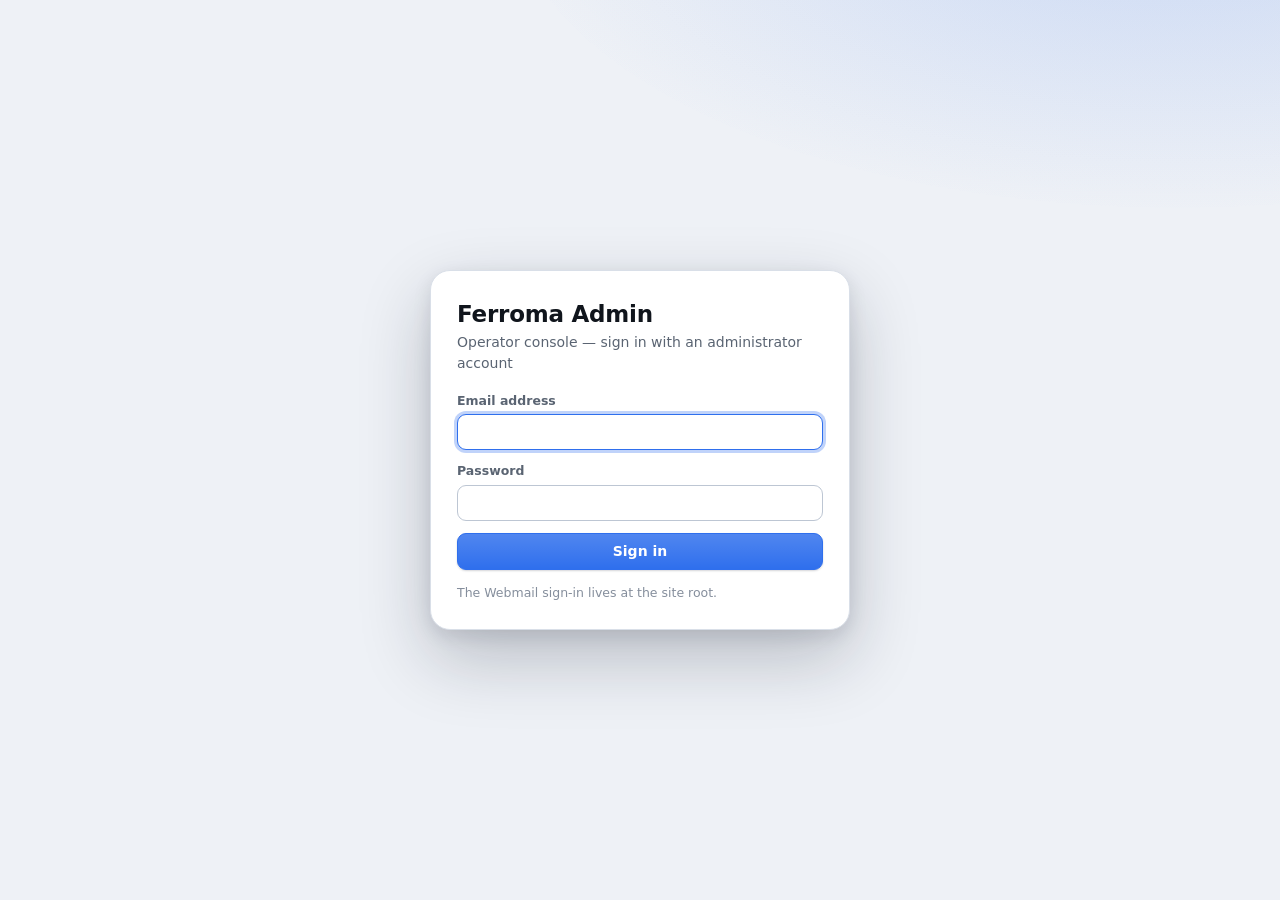
==== commit 31f6b0e9: "release: 0.1.4 The workspace version moves to 0.1.4 — one line in `[workspace.package]`, which every" ====
--- a/admin/index.html
+++ b/admin/index.html
@@ -1,5 +1,5 @@
 <!doctype html>
-<html lang="en" data-theme="auto" data-app="admin">
+<html lang="en" data-theme="light" data-app="admin">
 <head>
   <meta charset="utf-8">
   <meta name="viewport" content="width=device-width, initial-scale=1">
@@ -42,19 +42,27 @@
 
   <div class="app" id="app-view" hidden>
     <header class="topbar">
-      <button type="button" class="btn btn-icon" id="nav-toggle" data-i18n-aria-label aria-label="Show navigation"
-              aria-expanded="false" aria-controls="sidebar">
-        <svg class="icon" viewBox="0 0 24 24" aria-hidden="true" focusable="false">
-          <path d="M3 6h18M3 12h18M3 18h18" fill="none" stroke="currentColor" stroke-width="2" stroke-linecap="round"></path>
+      <span class="brand">
+        <span class="brand-mark" aria-hidden="true">
+          <svg viewBox="0 0 24 24" focusable="false">
+            <path d="M12 3 4 6v6c0 4.2 3.4 7.6 8 9 4.6-1.4 8-4.8 8-9V6l-8-3Z" fill="none" stroke="currentColor"
+                  stroke-width="1.8" stroke-linejoin="round"></path>
+            <path d="M9 12h6" fill="none" stroke="currentColor" stroke-width="1.8" stroke-linecap="round"></path>
+          </svg>
+        </span>
+        <span class="brand-text">Ferroma <span class="brand-sub" data-i18n>Admin</span></span>
+      </span>
+      <span class="topbar-status" id="topbar-status" role="status"></span>
+      <button type="button" class="btn btn-icon theme-toggle" id="theme-toggle" aria-pressed="false"
+              data-i18n-aria-label aria-label="Switch theme" data-i18n-title title="Switch light / dark">
+        <svg class="icon icon-sun" viewBox="0 0 24 24" aria-hidden="true" focusable="false">
+          <circle cx="12" cy="12" r="4" fill="none" stroke="currentColor" stroke-width="1.8"></circle>
+          <path d="M12 2v2M12 20v2M2 12h2M20 12h2M5 5l1.4 1.4M17.6 17.6 19 19M19 5l-1.4 1.4M6.4 17.6 5 19"
+                fill="none" stroke="currentColor" stroke-width="1.8" stroke-linecap="round"></path>
         </svg>
-      </button>
-      <span class="brand">Ferroma <span class="brand-sub" data-i18n>Admin</span></span>
-      <span class="topbar-status" id="topbar-status" role="status"></span>
-      <button type="button" class="btn btn-icon" id="theme-toggle" data-i18n-aria-label aria-label="Switch theme" data-i18n-title title="Switch light / dark">
-        <svg class="icon" viewBox="0 0 24 24" aria-hidden="true" focusable="false">
-          <circle cx="12" cy="12" r="4" fill="none" stroke="currentColor" stroke-width="2"></circle>
-          <path d="M12 2v2M12 20v2M2 12h2M20 12h2M5 5l1.5 1.5M17.5 17.5 19 19M19 5l-1.5 1.5M6.5 17.5 5 19"
-                fill="none" stroke="currentColor" stroke-width="2" stroke-linecap="round"></path>
+        <svg class="icon icon-moon" viewBox="0 0 24 24" aria-hidden="true" focusable="false">
+          <path d="M20 14.5A8.5 8.5 0 0 1 9.5 4a8.5 8.5 0 1 0 10.5 10.5Z" fill="none" stroke="currentColor"
+                stroke-width="1.8" stroke-linejoin="round"></path>
         </svg>
       </button>
       <button type="button" class="btn btn-icon" id="account-button" data-i18n-aria-label aria-label="Account menu"
@@ -74,14 +82,6 @@
 
     <div class="layout">
       <nav class="sidebar" id="sidebar" data-i18n-aria-label aria-label="Console sections">
-        <div class="sidebar-head">
-          <h2 class="sidebar-title" data-i18n>Sections</h2>
-          <button type="button" class="btn btn-icon pane-close" id="sidebar-close" data-i18n-aria-label aria-label="Hide navigation">
-            <svg class="icon" viewBox="0 0 24 24" aria-hidden="true" focusable="false">
-              <path d="M6 6l12 12M18 6 6 18" fill="none" stroke="currentColor" stroke-width="2" stroke-linecap="round"></path>
-            </svg>
-          </button>
-        </div>
         <ul class="nav-list" id="nav-list"></ul>
         <div class="sidebar-foot">
           <p class="sidebar-meta" id="sidebar-version"></p>
@@ -102,6 +102,9 @@
   <div class="toasts" id="toast-region" role="status" aria-live="polite" aria-atomic="false"></div>
   <div class="toasts toasts-alert" id="alert-region" role="alert" aria-live="assertive" aria-atomic="false"></div>
 
+  <!-- Loaded first and with no imports, so it survives the failure it reports: an entry
+       module that never loads would otherwise leave the page blank. -->
+  <script type="module" src="../shared/diag.js"></script>
   <script type="module" src="./main.js"></script>
 </body>
 </html>
--- a/admin/styles.css
+++ b/admin/styles.css
@@ -5,48 +5,82 @@
 :root {
   color-scheme: light dark;
 
-  --bg: #f4f5f7;
+  /* Surfaces, from the page behind the console to the wash under the pointer. */
+  --bg: #eef1f6;
+  --bg-glow: radial-gradient(1100px 520px at 92% -12%, rgba(47, 111, 237, 0.10), transparent 62%);
   --surface: #ffffff;
-  --surface-2: #f9fafb;
-  --surface-3: #eef0f3;
-  --border: #d9dde3;
-  --border-strong: #b9c0c9;
-  --text: #14181d;
-  --text-muted: #5c6672;
-  --text-faint: #828b96;
-  --accent: #1f6feb;
+  --surface-2: #f7f9fc;
+  --surface-3: #eceff5;
+  --topbar-bg: rgba(255, 255, 255, 0.82);
+  --border-subtle: #e7ebf2;
+  --border: #d9dfe8;
+  --border-strong: #bdc6d3;
+  --text: #10151c;
+  --text-muted: #5a6472;
+  --text-faint: #858e9c;
+  --accent: #2f6fed;
+  --accent-hover: #275fd4;
   --accent-text: #ffffff;
-  --accent-soft: #e4eefd;
-  --danger: #c8382f;
+  --accent-soft: #e7efff;
+  --accent-soft-strong: #d3e2ff;
+  --danger: #cf3a30;
   --danger-soft: #fdecea;
-  --warn: #9a6200;
+  --warn: #92610b;
   --warn-soft: #fdf3e0;
-  --ok: #1a7f4b;
+  --ok: #0f7a58;
   --ok-soft: #e6f5ec;
-  --focus: #1f6feb;
-  --shadow: 0 8px 28px rgba(15, 23, 42, 0.16);
-  --radius: 8px;
-  --radius-sm: 5px;
+
+  --focus: #2f6fed;
+  --ring: 0 0 0 3px rgba(47, 111, 237, 0.30);
+  --overlay: rgba(13, 18, 26, 0.46);
+
+  /* Elevation. Three steps: a resting hairline, a raised card, a floating layer. */
+  --shadow-sm: 0 1px 2px rgba(16, 24, 40, 0.06), 0 1px 3px rgba(16, 24, 40, 0.05);
+  --shadow: 0 10px 30px rgba(15, 23, 42, 0.14), 0 2px 6px rgba(15, 23, 42, 0.06);
+  --shadow-lg: 0 28px 70px rgba(15, 23, 42, 0.24), 0 6px 18px rgba(15, 23, 42, 0.10);
+
+  --radius-xs: 6px;
+  --radius-sm: 9px;
+  --radius: 14px;
+  --radius-lg: 20px;
+  --radius-pill: 999px;
+
+  /* Motion. `--ease` for a control answering the pointer, `--ease-out` for something
+     arriving on screen. */
+  --dur-fast: 120ms;
+  --dur: 180ms;
+  --dur-slow: 280ms;
+  --ease: cubic-bezier(0.2, 0.7, 0.3, 1);
+  --ease-out: cubic-bezier(0.16, 1, 0.3, 1);
+
   --gap: 12px;
-  --sidebar-width: 240px;
+  --sidebar-width: 248px;
   --font: system-ui, -apple-system, "Segoe UI", Roboto, "Helvetica Neue", Arial, sans-serif;
   --mono: ui-monospace, SFMono-Regular, "Cascadia Mono", Consolas, "Liberation Mono", monospace;
+
+  /* One chevron for every `<select>`, so the pickers match the rest of the controls. */
+  --chevron: url("data:image/svg+xml;charset=utf-8,%3Csvg xmlns='http://www.w3.org/2000/svg' viewBox='0 0 24 24' fill='none' stroke='%235a6472' stroke-width='1.8' stroke-linecap='round' stroke-linejoin='round'%3E%3Cpath d='m6 9 6 6 6-6'/%3E%3C/svg%3E");
 }
 
 @media (prefers-color-scheme: dark) {
   :root:not([data-theme="light"]) {
-    --bg: #101317;
-    --surface: #171b21;
-    --surface-2: #1d222a;
-    --surface-3: #252b34;
-    --border: #2c333d;
-    --border-strong: #3d4653;
-    --text: #e7ebf0;
-    --text-muted: #a3adb9;
-    --text-faint: #7f8894;
+    --bg: #0d1015;
+    --bg-glow: radial-gradient(1100px 520px at 92% -12%, rgba(90, 157, 255, 0.12), transparent 62%);
+    --surface: #151a21;
+    --surface-2: #1b212a;
+    --surface-3: #232a34;
+    --topbar-bg: rgba(13, 16, 21, 0.78);
+    --border-subtle: #232a34;
+    --border: #2b333f;
+    --border-strong: #3e4856;
+    --text: #e9edf3;
+    --text-muted: #a4aebc;
+    --text-faint: #7d8796;
     --accent: #5a9dff;
-    --accent-text: #08111f;
-    --accent-soft: #1b2940;
+    --accent-hover: #77b0ff;
+    --accent-text: #07101d;
+    --accent-soft: #17243a;
+    --accent-soft-strong: #1d3153;
     --danger: #ff7b70;
     --danger-soft: #3a1f1d;
     --warn: #e0a94a;
@@ -54,23 +88,33 @@
     --ok: #5fd39a;
     --ok-soft: #14301f;
     --focus: #7db1ff;
-    --shadow: 0 10px 30px rgba(0, 0, 0, 0.5);
+    --ring: 0 0 0 3px rgba(125, 177, 255, 0.32);
+    --overlay: rgba(4, 6, 10, 0.58);
+    --shadow-sm: 0 1px 2px rgba(0, 0, 0, 0.4);
+    --shadow: 0 12px 32px rgba(0, 0, 0, 0.5);
+    --shadow-lg: 0 30px 74px rgba(0, 0, 0, 0.62);
+    --chevron: url("data:image/svg+xml;charset=utf-8,%3Csvg xmlns='http://www.w3.org/2000/svg' viewBox='0 0 24 24' fill='none' stroke='%23a4aebc' stroke-width='1.8' stroke-linecap='round' stroke-linejoin='round'%3E%3Cpath d='m6 9 6 6 6-6'/%3E%3C/svg%3E");
   }
 }
 
 :root[data-theme="dark"] {
-  --bg: #101317;
-  --surface: #171b21;
-  --surface-2: #1d222a;
-  --surface-3: #252b34;
-  --border: #2c333d;
-  --border-strong: #3d4653;
-  --text: #e7ebf0;
-  --text-muted: #a3adb9;
-  --text-faint: #7f8894;
+  --bg: #0d1015;
+  --bg-glow: radial-gradient(1100px 520px at 92% -12%, rgba(90, 157, 255, 0.12), transparent 62%);
+  --surface: #151a21;
+  --surface-2: #1b212a;
+  --surface-3: #232a34;
+  --topbar-bg: rgba(13, 16, 21, 0.78);
+  --border-subtle: #232a34;
+  --border: #2b333f;
+  --border-strong: #3e4856;
+  --text: #e9edf3;
+  --text-muted: #a4aebc;
+  --text-faint: #7d8796;
   --accent: #5a9dff;
-  --accent-text: #08111f;
-  --accent-soft: #1b2940;
+  --accent-hover: #77b0ff;
+  --accent-text: #07101d;
+  --accent-soft: #17243a;
+  --accent-soft-strong: #1d3153;
   --danger: #ff7b70;
   --danger-soft: #3a1f1d;
   --warn: #e0a94a;
@@ -78,7 +122,12 @@
   --ok: #5fd39a;
   --ok-soft: #14301f;
   --focus: #7db1ff;
-  --shadow: 0 10px 30px rgba(0, 0, 0, 0.5);
+  --ring: 0 0 0 3px rgba(125, 177, 255, 0.32);
+  --overlay: rgba(4, 6, 10, 0.58);
+  --shadow-sm: 0 1px 2px rgba(0, 0, 0, 0.4);
+  --shadow: 0 12px 32px rgba(0, 0, 0, 0.5);
+  --shadow-lg: 0 30px 74px rgba(0, 0, 0, 0.62);
+  --chevron: url("data:image/svg+xml;charset=utf-8,%3Csvg xmlns='http://www.w3.org/2000/svg' viewBox='0 0 24 24' fill='none' stroke='%23a4aebc' stroke-width='1.8' stroke-linecap='round' stroke-linejoin='round'%3E%3Cpath d='m6 9 6 6 6-6'/%3E%3C/svg%3E");
 }
 
 *,
@@ -279,6 +328,209 @@
   margin: -6px 0 10px;
   color: var(--danger);
   font-size: 12.5px;
+}
+
+/* The first-run wizard's "stored, but a restart applies it" panel. A warning rather
+   than an error: the administrator exists and the console works; only the advertised
+   identity is waiting for the next start. */
+/* ---------------------------------------------------------- first-run wizard */
+
+/* The wizard is the first screen of a new install and the one place an operator states
+   what this server is, so it gets a page of its own: a welcome, three numbered steps, and
+   a rail that says what the form will produce. It previously shared the console's card
+   chrome, printed the endpoint it was calling, and left the setup fields in one undivided
+   column. */
+.setup-view {
+  max-width: 900px;
+  margin: 0 auto;
+}
+
+/* Standalone page: no console chrome around it. */
+.app.app-setup .topbar,
+.app.app-setup .sidebar {
+  display: none;
+}
+
+.app.app-setup .layout {
+  grid-template-columns: minmax(0, 1fr);
+}
+
+.app.app-setup .content {
+  padding: 28px 20px 40px;
+}
+
+/* Language and light/dark, on the page itself. */
+.setup-tools {
+  display: flex;
+  flex: 0 0 auto;
+  gap: 10px;
+  align-items: center;
+  /* `align-items: flex-start` on the header would otherwise stretch this row's own
+     centring; nudging it down a few pixels lines the controls up with the title's cap. */
+  margin-top: 2px;
+}
+
+.setup-hero {
+  display: flex;
+  gap: 16px;
+  /* Top-aligned, not centred: the controls on the right line up with the title, and the
+     mark lines up with both. */
+  align-items: flex-start;
+  justify-content: space-between;
+  margin-bottom: 22px;
+}
+
+.setup-hero-text {
+  flex: 1 1 auto;
+  min-width: 0;
+}
+
+.setup-hero .brand-mark {
+  width: 52px;
+  height: 52px;
+  flex: 0 0 auto;
+}
+
+.setup-hero .brand-mark svg {
+  width: 26px;
+  height: 26px;
+}
+
+.setup-done {
+  padding: 18px;
+  background: var(--surface);
+  border: 1px solid var(--border);
+  border-radius: var(--radius);
+}
+
+.setup-title {
+  margin: 0;
+  font-size: 22px;
+  letter-spacing: -0.01em;
+}
+
+.setup-lede {
+  margin: 4px 0 0;
+  max-width: 62ch;
+  color: var(--text-muted);
+  font-size: 13.5px;
+  line-height: 1.6;
+  /* Keeps a last word or two from being stranded on a line of its own. */
+  text-wrap: pretty;
+}
+
+.setup-step {
+  padding: 16px 18px;
+  background: var(--surface);
+  border: 1px solid var(--border);
+  border-radius: var(--radius);
+  box-shadow: var(--shadow-sm);
+}
+
+.setup-step-head {
+  display: flex;
+  gap: 12px;
+  align-items: flex-start;
+  margin-bottom: 14px;
+}
+
+.setup-step-no {
+  display: grid;
+  place-items: center;
+  width: 26px;
+  height: 26px;
+  flex: 0 0 auto;
+  background: var(--accent-soft);
+  color: var(--accent);
+  border-radius: 50%;
+  font-size: 13px;
+  font-weight: 650;
+}
+
+.setup-step-title {
+  margin: 2px 0 0;
+  font-size: 15px;
+}
+
+.setup-step-lede {
+  margin: 4px 0 0;
+  max-width: 66ch;
+  color: var(--text-faint);
+  font-size: 12.5px;
+  line-height: 1.55;
+}
+
+/* The three things an operator has to do before the address works, as a short list
+   rather than a paragraph. */
+.bootstrap-steps {
+  margin: 0;
+  padding-left: 20px;
+  color: var(--text-faint);
+  font-size: 12.5px;
+  line-height: 1.7;
+}
+
+.setup-step-body {
+  display: grid;
+  gap: 12px;
+}
+
+.setup-tls-fields {
+  display: grid;
+  gap: 12px;
+  padding-top: 4px;
+}
+
+.setup-actions {
+  display: flex;
+  justify-content: flex-end;
+}
+
+.btn-large {
+  min-height: 42px;
+  padding: 0 20px;
+  font-size: 14.5px;
+}
+
+.setup-summary {
+  display: grid;
+  gap: 7px;
+  margin: 0;
+  padding: 0;
+  list-style: none;
+}
+
+.setup-summary li {
+  display: grid;
+  grid-template-columns: 88px minmax(0, 1fr);
+  gap: 8px;
+  align-items: baseline;
+  font-size: 12.5px;
+}
+
+.setup-summary-label {
+  color: var(--text-faint);
+}
+
+.setup-summary-value {
+  overflow-wrap: anywhere;
+  font-family: var(--mono);
+  font-size: 12px;
+}
+
+.setup-notice {
+  margin: 0 0 12px;
+  padding: 10px 12px;
+  border: 1px solid var(--warn);
+  border-radius: var(--radius-sm);
+  background: var(--warn-soft);
+  color: var(--text);
+  font-size: 13px;
+}
+
+.setup-notice ul {
+  margin: 6px 0 0;
+  padding-left: 18px;
 }
 
 .checkbox {
@@ -441,21 +693,6 @@
   border-right: 1px solid var(--border);
 }
 
-.sidebar-head {
-  display: none;
-  align-items: center;
-  justify-content: space-between;
-  padding: 10px 12px;
-  border-bottom: 1px solid var(--border);
-}
-
-.sidebar-title {
-  font-size: 12px;
-  text-transform: uppercase;
-  letter-spacing: 0.06em;
-  color: var(--text-muted);
-}
-
 .nav-list {
   flex: 1 1 auto;
   overflow-y: auto;
@@ -551,10 +788,6 @@
   color: var(--text-faint);
   font-size: 11.5px;
   overflow-wrap: anywhere;
-}
-
-.pane-close {
-  display: none;
 }
 
 .content {
@@ -948,10 +1181,15 @@
   display: none;
 }
 
+/* The stacking order, low to high: page → topbar (20) → menu (40) → drawer (60) →
+   dialog (70) → toasts (90) → skip link (100).
+   The dialog sits above the drawer on purpose: a drawer action that asks a question —
+   "generate a new DKIM key?" — must be readable, and both hosts are children of `<body>`,
+   so at equal `z-index` the drawer won, having been appended last. */
 .modal {
   position: fixed;
   inset: 0;
-  z-index: 60;
+  z-index: 70;
   display: grid;
   place-items: center;
   padding: 18px;
@@ -1368,50 +1606,1022 @@
   border-radius: var(--radius-sm);
 }
 
+/* ================================================================= visual layer
+   Refinements that sit on top of the component rules above: depth, motion and the
+   affordances that keep a dense operator console readable. Placed before the
+   responsive rules so a narrow layout still wins where it must.
+   ================================================================= */
+
+/* ------------------------------------------------------------------ surfaces */
+
+body {
+  background-color: var(--bg);
+  background-image: var(--bg-glow);
+  background-attachment: fixed;
+  -webkit-font-smoothing: antialiased;
+  text-rendering: optimizeLegibility;
+}
+
+::selection {
+  background: var(--accent-soft-strong);
+  color: var(--text);
+}
+
+/* Scoped to this app's own containers on purpose. A global `*` rule also lands on markup
+   a browser extension injects into the page — that is how a password manager's panel ends
+   up wearing Ferroma's scrollbar colours and surfaces. Nothing here belongs to an element
+   this app did not create. */
+:where(#app-view, #login-view, #compose-host, #modal-host, #dialog-host, #toast-region, #alert-region, #offline-banner) {
+  scrollbar-width: thin;
+  scrollbar-color: var(--border-strong) transparent;
+}
+
+:where(#app-view, #login-view, #compose-host, #modal-host, #dialog-host, #toast-region, #alert-region, #offline-banner) ::-webkit-scrollbar {
+  width: 10px;
+  height: 10px;
+}
+
+:where(#app-view, #login-view, #compose-host, #modal-host, #dialog-host, #toast-region, #alert-region, #offline-banner) ::-webkit-scrollbar-track {
+  background: transparent;
+}
+
+:where(#app-view, #login-view, #compose-host, #modal-host, #dialog-host, #toast-region, #alert-region, #offline-banner) ::-webkit-scrollbar-thumb {
+  background: var(--border-strong);
+  border: 3px solid transparent;
+  border-radius: var(--radius-pill);
+  background-clip: content-box;
+}
+
+:where(#app-view, #login-view, #compose-host, #modal-host, #dialog-host, #toast-region, #alert-region, #offline-banner) ::-webkit-scrollbar-thumb:hover {
+  background: var(--text-faint);
+  background-clip: content-box;
+}
+
+:where(#app-view, #login-view, #compose-host, #modal-host, #dialog-host, #toast-region, #alert-region, #offline-banner) :where(button, a, input, select, textarea, [tabindex]):focus-visible {
+  outline: none;
+  box-shadow: var(--ring);
+}
+
+/* ------------------------------------------------------------------- controls */
+
+.btn {
+  min-height: 36px;
+  padding: 7px 13px;
+  border-radius: var(--radius-sm);
+  font-weight: 550;
+  transition:
+    background-color var(--dur) var(--ease),
+    border-color var(--dur) var(--ease),
+    color var(--dur) var(--ease),
+    box-shadow var(--dur) var(--ease),
+    transform var(--dur-fast) var(--ease);
+}
+
+.btn:hover:not(:disabled) {
+  border-color: var(--border-strong);
+  transform: translateY(-1px);
+}
+
+.btn:active:not(:disabled) {
+  transform: translateY(0) scale(0.985);
+}
+
+.btn-primary {
+  background-image: linear-gradient(180deg, rgba(255, 255, 255, 0.16), rgba(255, 255, 255, 0));
+  box-shadow: 0 1px 2px rgba(16, 24, 40, 0.18);
+}
+
+.btn-primary:hover:not(:disabled) {
+  background-color: var(--accent-hover);
+  box-shadow: 0 6px 16px rgba(47, 111, 237, 0.28);
+}
+
+.btn-small {
+  min-height: 30px;
+  padding: 4px 10px;
+  font-size: 12.5px;
+}
+
+.btn-small .icon {
+  width: 15px;
+  height: 15px;
+}
+
+.btn-icon {
+  min-width: 36px;
+}
+
+/* A glyph inside a small row action, aligned with its label. */
+.btn .icon {
+  flex: none;
+}
+
+.btn-danger-quiet {
+  color: var(--text-muted);
+}
+
+.btn-danger-quiet:hover:not(:disabled) {
+  background: var(--danger-soft);
+  border-color: var(--danger);
+  color: var(--danger);
+}
+
+.input {
+  min-height: 36px;
+  border-radius: var(--radius-sm);
+  transition:
+    border-color var(--dur) var(--ease),
+    box-shadow var(--dur) var(--ease),
+    background-color var(--dur) var(--ease);
+}
+
+.input:hover:not(:disabled) {
+  border-color: var(--border-strong);
+}
+
+.input:focus {
+  border-color: var(--accent);
+  box-shadow: var(--ring);
+  outline: none;
+}
+
+select.input {
+  appearance: none;
+  padding-right: 32px;
+  background-image: var(--chevron);
+  background-repeat: no-repeat;
+  background-position: right 9px center;
+  background-size: 16px 16px;
+}
+
+input[type="checkbox"] {
+  accent-color: var(--accent);
+}
+
+/* --------------------------------------------------------------------- login */
+
+.login-view {
+  background-image: var(--bg-glow);
+}
+
+.login-card {
+  border-radius: var(--radius-lg);
+  box-shadow: var(--shadow-lg);
+  animation: rise-in var(--dur-slow) var(--ease-out) both;
+}
+
+.login-title {
+  font-size: 23px;
+  font-weight: 650;
+  letter-spacing: -0.01em;
+}
+
+.input:-webkit-autofill,
+.input:-webkit-autofill:hover,
+.input:-webkit-autofill:focus {
+  -webkit-text-fill-color: var(--text);
+  box-shadow: 0 0 0 100px var(--surface) inset;
+  caret-color: var(--text);
+}
+
+/* ------------------------------------------------------------------ chrome */
+
+.topbar {
+  background: var(--topbar-bg);
+  border-bottom: 1px solid var(--border-subtle);
+  backdrop-filter: blur(14px) saturate(150%);
+  -webkit-backdrop-filter: blur(14px) saturate(150%);
+}
+
+.brand {
+  display: inline-flex;
+  align-items: center;
+  gap: 9px;
+  font-weight: 650;
+  letter-spacing: -0.01em;
+}
+
+.brand-mark {
+  display: grid;
+  place-items: center;
+  width: 28px;
+  height: 28px;
+  border-radius: 9px;
+  background: linear-gradient(145deg, var(--accent), #7c5cff);
+  color: #fff;
+  box-shadow: 0 4px 12px rgba(47, 111, 237, 0.35);
+}
+
+.brand-mark svg {
+  width: 17px;
+  height: 17px;
+}
+
+.topbar .btn-icon {
+  color: var(--text-muted);
+  border-color: transparent;
+  background: transparent;
+}
+
+.topbar .btn-icon:hover:not(:disabled) {
+  color: var(--text);
+  background: var(--surface-3);
+  border-color: transparent;
+}
+
+.topbar-status {
+  font-variant-numeric: tabular-nums;
+}
+
+/* -------------------------------------------------------------- theme switch */
+
+/* One button, two glyphs, and a rotate-and-cross-fade between them. Which glyph shows
+   is decided by `data-theme-resolved`, so `auto` displays whatever is actually on
+   screen rather than a mode name. */
+.theme-toggle {
+  position: relative;
+  overflow: hidden;
+}
+
+/* The icon turns for as long as the reveal takes; the two are one gesture. */
+.theme-toggle .icon {
+  transition:
+    transform 620ms var(--ease-out),
+    opacity 260ms var(--ease);
+}
+
+.theme-toggle .icon-moon {
+  position: absolute;
+  inset: 0;
+  margin: auto;
+  opacity: 0;
+  transform: rotate(-90deg) scale(0.4);
+}
+
+html[data-theme-resolved="dark"] .theme-toggle .icon-sun {
+  opacity: 0;
+  transform: rotate(90deg) scale(0.4);
+}
+
+html[data-theme-resolved="dark"] .theme-toggle .icon-moon {
+  opacity: 1;
+  transform: none;
+}
+
+/* ---------------------------------------------------- the light switch itself */
+
+/* The circular reveal (see `shared/theme.js`).
+   `startViewTransition` keeps a snapshot of the page before the change and one after it;
+   the incoming snapshot is then clipped to a circle that grows from the toggle, so the new
+   scheme sweeps across the window instead of cross-fading. The default cross-fade between
+   the two snapshots is switched off — the clip-path is the whole effect — and the outgoing
+   snapshot is parked underneath so the circle uncovers the new page rather than blending
+   with the old one. */
+::view-transition-old(root),
+::view-transition-new(root) {
+  animation: none;
+  mix-blend-mode: normal;
+}
+
+::view-transition-old(root) {
+  z-index: 1;
+}
+
+::view-transition-new(root) {
+  z-index: 2;
+}
+
+/* A ring that leaves the button as the reveal starts, so the switch has a source.
+   Drawn as the button's own `box-shadow`, not on a pseudo-element: the toggle clips its
+   contents (`overflow: hidden`, so the turning icons cannot spill), and that would clip a
+   ring growing outside it. An element's own box-shadow is not clipped by its own overflow. */
+.theme-toggle.theme-pulsing {
+  animation: theme-halo 620ms var(--ease-out);
+}
+
+@keyframes theme-halo {
+  from {
+    box-shadow: 0 0 0 0 var(--focus);
+  }
+  to {
+    box-shadow: 0 0 0 18px rgb(0 0 0 / 0%);
+  }
+}
+
+/* The icon leads the reveal: it turns before the light arrives. */
+html.theme-switching .theme-toggle .icon,
+.theme-toggle .icon {
+  transition:
+    transform 620ms var(--ease-out),
+    opacity 260ms var(--ease);
+}
+
+/* Every surface cross-fades for the length of one switch. A permanent `transition` of
+   colours on every node is the usual way to do this and the wrong one: it makes ordinary
+   hovers sluggish and shows up in a profile. `theme.js` adds this class for ~400ms. */
+html.theme-switching body,
+html.theme-switching :where(#app-view, #login-view, #compose-host, #modal-host, #dialog-host, #toast-region, #alert-region, #offline-banner),
+html.theme-switching :where(#app-view, #login-view, #compose-host, #modal-host, #dialog-host, #toast-region, #alert-region, #offline-banner) *,
+html.theme-switching :where(#app-view, #login-view, #compose-host, #modal-host, #dialog-host, #toast-region, #alert-region, #offline-banner) *::before,
+html.theme-switching :where(#app-view, #login-view, #compose-host, #modal-host, #dialog-host, #toast-region, #alert-region, #offline-banner) *::after {
+  transition:
+    background-color 320ms var(--ease),
+    border-color 320ms var(--ease),
+    color 320ms var(--ease),
+    fill 320ms var(--ease),
+    stroke 320ms var(--ease),
+    box-shadow 320ms var(--ease),
+    outline-color 320ms var(--ease) !important;
+}
+
+/* …except the toggle itself, whose whole point is the slower icon morph. */
+html.theme-switching .theme-toggle .icon {
+  transition:
+    transform 620ms var(--ease-out),
+    opacity 260ms var(--ease) !important;
+}
+
+/* ------------------------------------------------------------------ sidebar */
+
+.sidebar {
+  background: var(--surface-2);
+  border-right: 1px solid var(--border-subtle);
+}
+
+.nav-group {
+  position: relative;
+  margin: 14px 0 6px;
+  padding: 0 10px;
+}
+
+/* A hairline beside each group name turns the four headings into four sections
+   instead of four stray labels. */
+.nav-group-title {
+  display: flex;
+  align-items: center;
+  gap: 8px;
+  font-size: 10.5px;
+  font-weight: 650;
+  letter-spacing: 0.1em;
+  text-transform: uppercase;
+  color: var(--text-faint);
+}
+
+.nav-group-title::after {
+  content: "";
+  flex: 1 1 auto;
+  height: 1px;
+  background: var(--border-subtle);
+}
+
+.nav-button {
+  position: relative;
+  min-height: 36px;
+  margin-bottom: 2px;
+  border-radius: var(--radius-sm);
+  transition:
+    background-color var(--dur) var(--ease),
+    color var(--dur) var(--ease),
+    padding-left var(--dur) var(--ease);
+}
+
+.nav-button:hover:not([aria-current="true"]) {
+  padding-left: 13px;
+}
+
+.nav-button[aria-current="true"] {
+  background: var(--accent-soft);
+}
+
+.nav-button[aria-current="true"]::before {
+  left: -8px;
+  top: 8px;
+  bottom: 8px;
+  border-radius: 0 3px 3px 0;
+  transition: top var(--dur) var(--ease), bottom var(--dur) var(--ease);
+}
+
+.nav-icon {
+  transition: transform var(--dur) var(--ease), opacity var(--dur) var(--ease);
+}
+
+.nav-button:hover .nav-icon {
+  transform: scale(1.08);
+}
+
+.nav-badge {
+  animation: pop var(--dur-slow) var(--ease-out) both;
+  box-shadow: 0 1px 4px rgba(0, 0, 0, 0.25);
+}
+
+.sidebar-foot {
+  border-top: 1px solid var(--border-subtle);
+}
+
+/* --------------------------------------------------------------- view / cards */
+
+.view-title {
+  font-size: 21px;
+  font-weight: 650;
+  letter-spacing: -0.015em;
+}
+
+.view-head {
+  margin-bottom: 16px;
+}
+
+.card {
+  padding: 16px;
+  border-color: var(--border-subtle);
+  border-radius: var(--radius);
+  box-shadow: var(--shadow-sm);
+}
+
+.card-title {
+  font-weight: 650;
+  letter-spacing: -0.01em;
+}
+
+.card-actions {
+  gap: 8px;
+}
+
+/* --------------------------------------------------------------- dashboard */
+
+.stat {
+  position: relative;
+  padding: 14px 16px;
+  background:
+    linear-gradient(180deg, var(--surface), var(--surface-2));
+  border-color: var(--border-subtle);
+  border-radius: var(--radius);
+  box-shadow: var(--shadow-sm);
+  transition:
+    transform var(--dur) var(--ease),
+    box-shadow var(--dur) var(--ease),
+    border-color var(--dur) var(--ease);
+  animation: rise-in var(--dur-slow) var(--ease-out) both;
+}
+
+.stat:hover {
+  transform: translateY(-2px);
+  box-shadow: var(--shadow);
+  border-color: var(--border);
+}
+
+/* A short stagger so the grid resolves as a group rather than blinking in. */
+.stat:nth-child(2) {
+  animation-delay: 40ms;
+}
+
+.stat:nth-child(3) {
+  animation-delay: 80ms;
+}
+
+.stat:nth-child(4) {
+  animation-delay: 120ms;
+}
+
+.stat:nth-child(5) {
+  animation-delay: 160ms;
+}
+
+.stat:nth-child(6) {
+  animation-delay: 200ms;
+}
+
+.stat-icon {
+  display: grid;
+  place-items: center;
+  width: 30px;
+  height: 30px;
+  margin-bottom: 10px;
+  border-radius: 9px;
+  background: var(--accent-soft);
+  color: var(--accent);
+}
+
+.stat-hero .stat-icon {
+  width: 34px;
+  height: 34px;
+  background: var(--accent);
+  color: var(--accent-text);
+}
+
+.stat-icon .icon {
+  width: 17px;
+  height: 17px;
+}
+
+.stat-label {
+  font-size: 11px;
+  font-weight: 600;
+  letter-spacing: 0.08em;
+  color: var(--text-faint);
+}
+
+.stat-value {
+  font-variant-numeric: tabular-nums;
+  letter-spacing: -0.02em;
+}
+
+.stat-danger .stat-icon {
+  background: var(--danger-soft);
+  color: var(--danger);
+}
+
+.stat-warn .stat-icon {
+  background: var(--warn-soft);
+  color: var(--warn);
+}
+
+.stat-ok .stat-icon {
+  background: var(--ok-soft);
+  color: var(--ok);
+}
+
+.spark {
+  border-color: var(--border-subtle);
+  border-radius: var(--radius);
+  box-shadow: var(--shadow-sm);
+}
+
+.attention {
+  gap: 8px;
+}
+
+.attention-item,
+.attention-clear {
+  border-radius: var(--radius-sm);
+  border-left-width: 3px;
+  transition: background-color var(--dur) var(--ease);
+}
+
+.attention-clear-text {
+  display: flex;
+  align-items: center;
+  gap: 8px;
+  font-weight: 550;
+}
+
+/* ------------------------------------------------------------------- tables */
+
+.table-wrap {
+  border: 1px solid var(--border-subtle);
+  border-radius: var(--radius);
+  box-shadow: var(--shadow-sm);
+  overflow: auto;
+}
+
+.table thead th {
+  position: sticky;
+  top: 0;
+  z-index: 1;
+  background: var(--topbar-bg);
+  border-bottom: 1px solid var(--border-subtle);
+  backdrop-filter: blur(10px);
+  -webkit-backdrop-filter: blur(10px);
+  font-size: 11px;
+  font-weight: 650;
+  letter-spacing: 0.06em;
+  text-transform: uppercase;
+  color: var(--text-faint);
+}
+
+.table tbody tr {
+  transition: background-color var(--dur-fast) var(--ease);
+}
+
+.table tbody tr:hover {
+  background: var(--surface-2);
+}
+
+.table td {
+  border-bottom: 1px solid var(--border-subtle);
+}
+
+.table tbody tr:last-child td {
+  border-bottom: 0;
+}
+
+.th-sort {
+  position: relative;
+  padding-right: 18px;
+  font-weight: inherit;
+  letter-spacing: inherit;
+  text-transform: inherit;
+  color: inherit;
+}
+
+/* The chevron the sort control shows once its column is the active one. */
+.th-sort[aria-sort="ascending"]::after,
+.th-sort[aria-sort="descending"]::after {
+  content: "";
+  position: absolute;
+  right: 4px;
+  top: 50%;
+  width: 7px;
+  height: 7px;
+  border-right: 1.8px solid var(--accent);
+  border-bottom: 1.8px solid var(--accent);
+  transform: translateY(-70%) rotate(45deg);
+}
+
+.th-sort[aria-sort="descending"]::after {
+  transform: translateY(-30%) rotate(-135deg);
+}
+
+.data-table .bulk-bar {
+  border-radius: var(--radius);
+  box-shadow: var(--shadow);
+  border-color: var(--border-subtle);
+  animation: rise-in var(--dur) var(--ease-out) both;
+}
+
+.cell-actions {
+  gap: 4px;
+}
+
+.row-check {
+  border-radius: 5px;
+}
+
+/* ------------------------------------------------------------------- badges */
+
+.badge {
+  gap: 6px;
+  border-radius: var(--radius-pill);
+  font-weight: 600;
+  letter-spacing: 0.01em;
+}
+
+.badge::before {
+  content: "";
+  width: 6px;
+  height: 6px;
+  border-radius: 50%;
+  background: currentColor;
+  opacity: 0.85;
+}
+
+.badge-ok {
+  background: var(--ok-soft);
+  color: var(--ok);
+  border-color: color-mix(in srgb, var(--ok) 30%, transparent);
+}
+
+.badge-warn {
+  background: var(--warn-soft);
+  color: var(--warn);
+  border-color: color-mix(in srgb, var(--warn) 30%, transparent);
+}
+
+.badge-fail {
+  background: var(--danger-soft);
+  color: var(--danger);
+  border-color: color-mix(in srgb, var(--danger) 32%, transparent);
+}
+
+.badge-muted {
+  background: var(--surface-3);
+  color: var(--text-muted);
+  border-color: var(--border-subtle);
+}
+
+/* ------------------------------------------------------------------ dialogs */
+
+.modal {
+  background: var(--overlay);
+  backdrop-filter: blur(3px);
+  -webkit-backdrop-filter: blur(3px);
+  animation: fade-in var(--dur) var(--ease-out) both;
+}
+
+.modal-card {
+  border-radius: var(--radius-lg);
+  box-shadow: var(--shadow-lg);
+  animation: pop-in var(--dur-slow) var(--ease-out) both;
+}
+
+.drawer-scrim {
+  background: var(--overlay);
+  backdrop-filter: blur(3px);
+  -webkit-backdrop-filter: blur(3px);
+  animation: fade-in var(--dur) var(--ease-out) both;
+}
+
+.drawer {
+  border-left-color: var(--border-subtle);
+  box-shadow: var(--shadow-lg);
+  animation: slide-in-right var(--dur-slow) var(--ease-out) both;
+}
+
+.modal-head,
+.drawer-head {
+  border-bottom-color: var(--border-subtle);
+}
+
+.modal-title,
+.drawer-title {
+  font-weight: 650;
+  letter-spacing: -0.01em;
+}
+
+.modal-foot,
+.drawer-foot {
+  border-top-color: var(--border-subtle);
+}
+
+/* ------------------------------------------------------------------- toasts */
+
+.toast {
+  position: relative;
+  border-radius: var(--radius);
+  box-shadow: var(--shadow-lg);
+  animation: toast-in var(--dur-slow) var(--ease-out) both;
+  overflow: hidden;
+}
+
+/* The bar drains over the toast's own lifetime, so a message on its way out says so.
+   `toast.js` sets `--toast-life`; without it the bar simply stays full. */
+.toast::after {
+  content: "";
+  position: absolute;
+  inset: auto 0 0;
+  height: 2px;
+  transform-origin: left center;
+  background: currentColor;
+  opacity: 0.35;
+  animation: drain var(--toast-life, 5s) linear both;
+}
+
+.toast-close {
+  border-radius: var(--radius-pill);
+  transition: background-color var(--dur) var(--ease);
+}
+
+.toast-close:hover {
+  background: var(--surface-3);
+}
+
+/* ------------------------------------------------------------------ menu */
+
+.menu {
+  border-radius: var(--radius);
+  box-shadow: var(--shadow-lg);
+  animation: pop-in var(--dur) var(--ease-out) both;
+  transform-origin: top right;
+}
+
+.menu-item {
+  border-radius: var(--radius-xs);
+  transition: background-color var(--dur) var(--ease), padding-left var(--dur) var(--ease);
+}
+
+.menu-item:hover {
+  padding-left: 14px;
+}
+
+/* ----------------------------------------------------------------- states */
+
+.loading-state,
+.empty-state,
+.error-state {
+  border-radius: var(--radius);
+}
+
+/* ------------------------------------------------------- segmented control */
+
+/* A three-way (or N-way) switch: one track, an animated selected pill, and a glyph per
+   choice. Used for the theme picker, where a `<select>` would hide what the options
+   are until it is opened. */
+.segmented {
+  display: inline-flex;
+  gap: 3px;
+  padding: 3px;
+  background: var(--surface-3);
+  border: 1px solid var(--border-subtle);
+  border-radius: var(--radius-pill);
+}
+
+.segmented-option {
+  display: inline-flex;
+  gap: 7px;
+  align-items: center;
+  padding: 5px 13px;
+  border: 0;
+  border-radius: var(--radius-pill);
+  background: transparent;
+  color: var(--text-muted);
+  font: inherit;
+  font-size: 12.5px;
+  font-weight: 550;
+  cursor: pointer;
+  transition:
+    background-color var(--dur) var(--ease),
+    color var(--dur) var(--ease),
+    box-shadow var(--dur) var(--ease),
+    transform var(--dur-fast) var(--ease);
+}
+
+.segmented-option .icon {
+  width: 15px;
+  height: 15px;
+}
+
+.segmented-option:hover {
+  color: var(--text);
+}
+
+.segmented-option:active {
+  transform: scale(0.97);
+}
+
+.segmented-option[aria-checked="true"] {
+  background: var(--surface);
+  color: var(--accent);
+  box-shadow: var(--shadow-sm);
+}
+
+/* A prompt asks one question: a narrow card, a label, one field, and a line that says what
+   will happen. The default modal width left a lot of empty paper around a single input. */
+.modal-card.modal-narrow {
+  width: min(420px, 100%);
+}
+
+.prompt-body {
+  display: grid;
+  gap: 8px;
+}
+
+.prompt-label {
+  margin-bottom: 0;
+  font-weight: 600;
+}
+
+.prompt-input {
+  min-height: 40px;
+  font-size: 14px;
+}
+
+.prompt-hint {
+  margin: 0;
+  color: var(--text-faint);
+  font-size: 12.5px;
+}
+
+/* The DNS verdicts in a domain's drawer: one card per record. A record's value is longer
+   than any column narrow enough to sit in a 520px drawer, so the fields stack and wrap
+   (`overflow-wrap: anywhere` is what stops `a:localhost` splitting after `localho`). */
+.dns-records {
+  display: grid;
+  gap: 8px;
+}
+
+.dns-record {
+  padding: 10px 12px;
+  background: var(--surface-2);
+  border: 1px solid var(--border);
+  border-left: 3px solid var(--border-strong);
+  border-radius: var(--radius-sm);
+}
+
+.dns-record-ok {
+  border-left-color: var(--ok);
+}
+
+.dns-record-warn {
+  border-left-color: var(--warn);
+}
+
+.dns-record-fail {
+  border-left-color: var(--danger);
+}
+
+.dns-record-head {
+  display: flex;
+  gap: 8px;
+  align-items: center;
+  justify-content: space-between;
+  margin-bottom: 6px;
+}
+
+.dns-record-status {
+  color: var(--text-muted);
+  font-size: 12px;
+}
+
+.dns-record-facts {
+  display: grid;
+  grid-template-columns: 56px minmax(0, 1fr);
+  gap: 4px 10px;
+  margin: 0;
+}
+
+.dns-record-facts dt {
+  color: var(--text-faint);
+  font-size: 12px;
+  line-height: 1.5;
+}
+
+.dns-record-facts dd {
+  margin: 0;
+  font-size: 12.5px;
+  line-height: 1.5;
+  overflow-wrap: anywhere;
+  white-space: pre-line;
+}
+
+/* A published DKIM value is a long single line of base64; wrapping beats a scrollbar. */
+.dns-record + p,
+.drawer-body .code-block {
+  overflow-wrap: anywhere;
+}
+
+/* ------------------------------------------------------------------ keyframes */
+
+@keyframes rise-in {
+  from {
+    opacity: 0;
+    transform: translateY(6px);
+  }
+  to {
+    opacity: 1;
+    transform: none;
+  }
+}
+
+@keyframes fade-in {
+  from {
+    opacity: 0;
+  }
+  to {
+    opacity: 1;
+  }
+}
+
+@keyframes pop-in {
+  from {
+    opacity: 0;
+    transform: translateY(8px) scale(0.98);
+  }
+  to {
+    opacity: 1;
+    transform: none;
+  }
+}
+
+@keyframes slide-in-right {
+  from {
+    opacity: 0;
+    transform: translateX(24px);
+  }
+  to {
+    opacity: 1;
+    transform: none;
+  }
+}
+
+@keyframes toast-in {
+  from {
+    opacity: 0;
+    transform: translateX(14px) scale(0.98);
+  }
+  to {
+    opacity: 1;
+    transform: none;
+  }
+}
+
+@keyframes pop {
+  from {
+    opacity: 0;
+    transform: scale(0.6);
+  }
+  to {
+    opacity: 1;
+    transform: none;
+  }
+}
+
+@keyframes drain {
+  from {
+    transform: scaleX(1);
+  }
+  to {
+    transform: scaleX(0);
+  }
+}
+
 /* -------------------------------------------------------------- responsive */
 
-/* `data-nav` drives two different layouts. Above 860px the sidebar is docked, and
-   the toggle collapses it to give the content the full width — which is what an
-   operator expects from that button, and what the wide tables want. Below 860px
-   the same attribute opens the overlapping drawer, below. */
-@media (min-width: 861px) {
-  .app[data-nav="closed"] .sidebar {
-    display: none;
-  }
-
-  .app[data-nav="closed"] .layout {
-    grid-template-columns: minmax(0, 1fr);
-  }
-}
-
+/* The sidebar is always docked. It used to collapse above 860px and become an
+   overlapping drawer below it, driven by `data-nav`; a console whose navigation can
+   disappear is one where the operator has to find the button that brings it back, and
+   the collapse bought nothing the wide tables needed. Mobile is explicitly out of
+   scope, so the grid stays two-column at every width and only the touch targets below
+   adapt. */
 @media (max-width: 860px) {
-  .layout {
-    grid-template-columns: minmax(0, 1fr);
-  }
-
-  /* Inside the drawer the head earns its place: it names the panel and carries
-     the close button. Docked on a wide screen the group headings do that job,
-     so the head would only be redundant chrome. */
-  .sidebar-head {
-    display: flex;
-  }
-
-  .sidebar {
-    position: fixed;
-    inset: 48px auto 0 0;
-    z-index: 30;
-    width: min(280px, 82vw);
-    box-shadow: var(--shadow);
-  }
-
-  .app:not([data-nav="open"]) .sidebar {
-    display: none;
-  }
-
-  .pane-close {
-    display: inline-flex;
-  }
-
   .brand-sub {
     display: none;
   }
